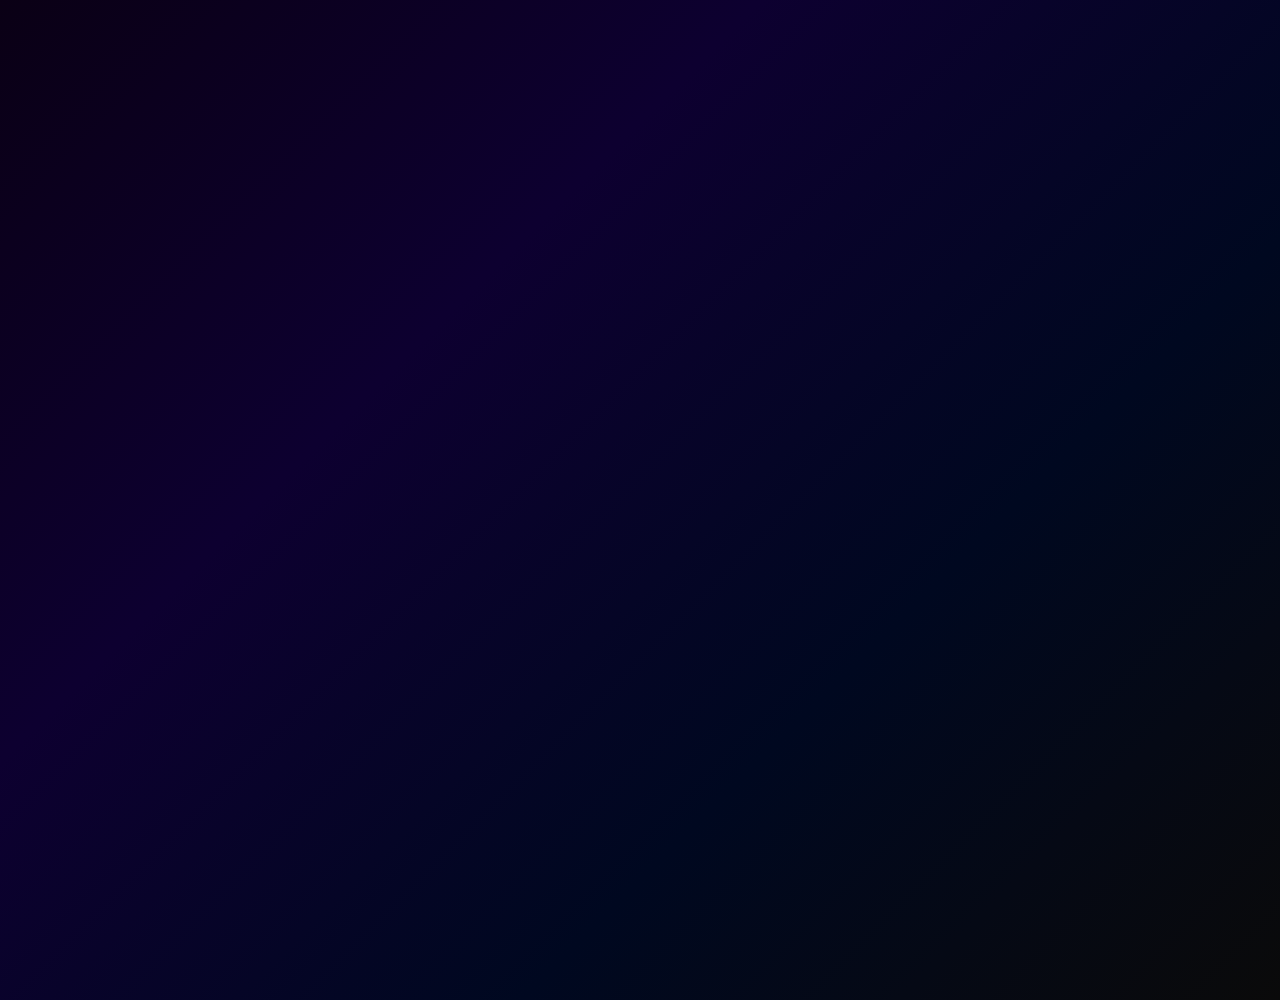
==== index.html @ 3a660ea6 "Update index.html" ====
<!DOCTYPE html>
<html>
  <head>
    <title>Lola's Portfolio</title>
    <style>
      body {
        background: linear-gradient(135deg, #0a0015, #0d0030, #000820, #0a0a0a);
        color: white;
        font-family: Arial, sans-serif;
        text-align: center;
        padding-top: 100px;
        min-height: 100vh;
        margin: 0;
      }

      h1 {
        font-size: 48px;
        color: #e0d0ff;
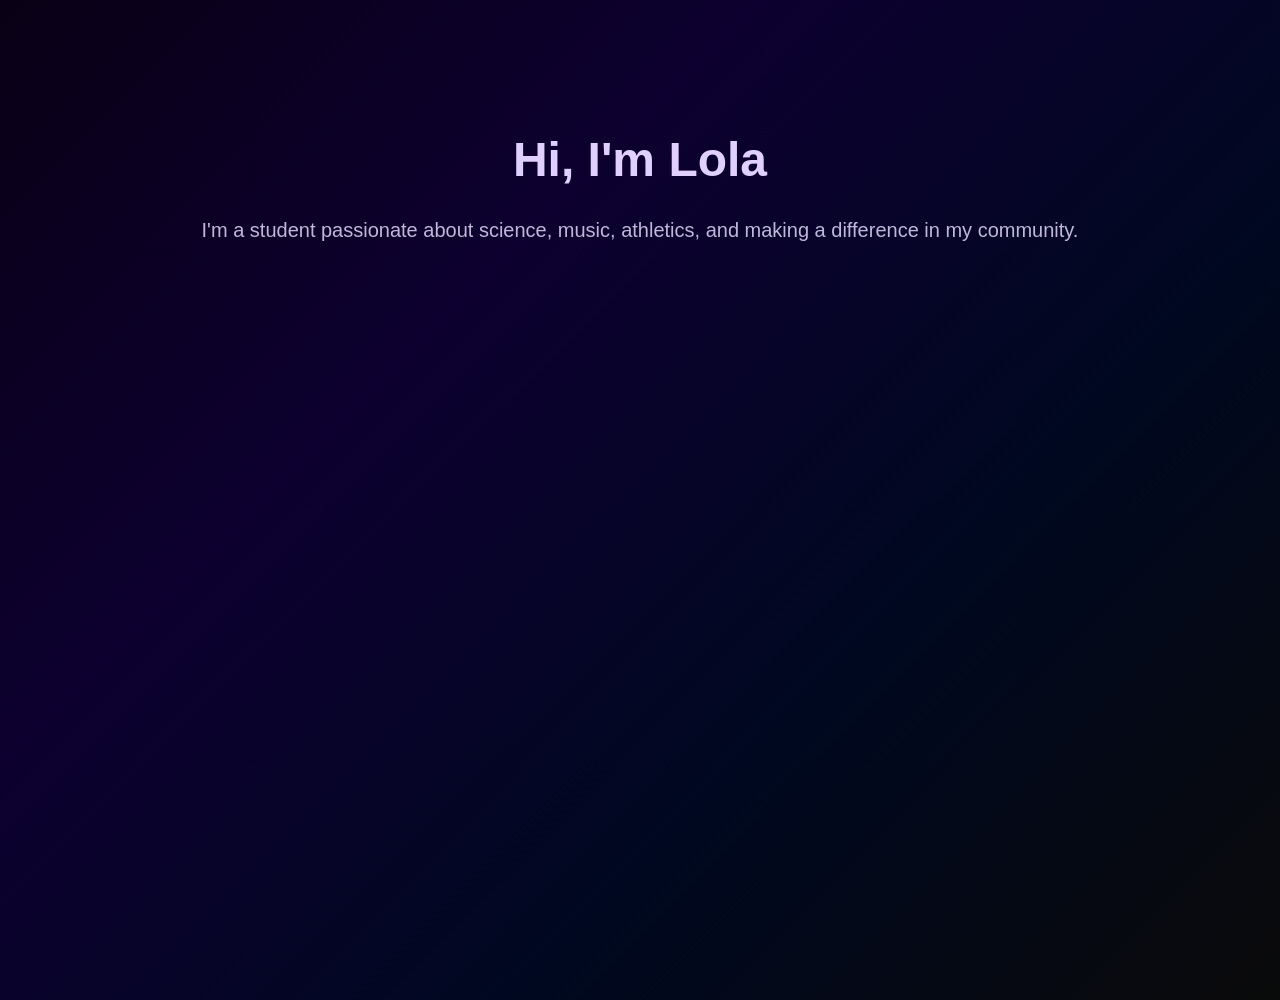
==== commit f85691cc: "Update index.html" ====
--- a/index.html
+++ b/index.html
@@ -16,3 +16,29 @@
       h1 {
         font-size: 48px;
         color: #e0d0ff;
+      }
+
+      p {
+        font-size: 20px;
+        color: #c0b8d8;
+      }
+    </style>
+  </head>
+  <body>
+    <h1 id="title"></h1>
+    <p>I'm a student passionate about science, music, athletics, and making a difference in my community.</p>
+
+    <script>
+      const text = "Hi, I'm Lola";
+      let i = 0;
+      function typeWriter() {
+        if (i < text.length) {
+          document.getElementById("title").innerHTML += text.charAt(i);
+          i++;
+          setTimeout(typeWriter, 100);
+        }
+      }
+      typeWriter();
+    </script>
+  </body>
+</html>
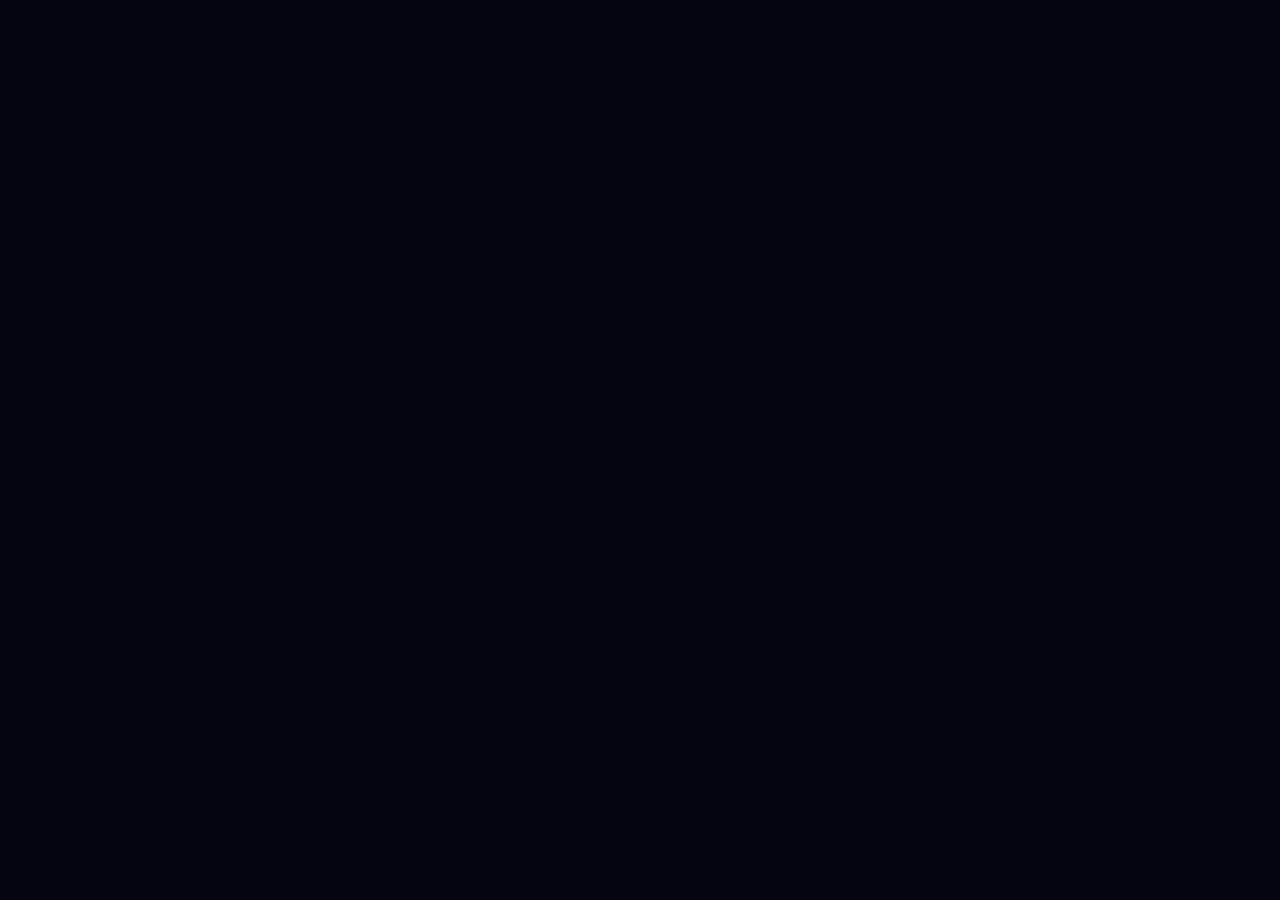
==== commit bbbfd5d8: "Add files via upload" ====
--- a/index.html
+++ b/index.html
@@ -1,44 +1,17 @@
 <!DOCTYPE html>
-<html>
+<html lang="en">
   <head>
-    <title>Lola's Portfolio</title>
-    <style>
-      body {
-        background: linear-gradient(135deg, #0a0015, #0d0030, #000820, #0a0a0a);
-        color: white;
-        font-family: Arial, sans-serif;
-        text-align: center;
-        padding-top: 100px;
-        min-height: 100vh;
-        margin: 0;
-      }
-
-      h1 {
-        font-size: 48px;
-        color: #e0d0ff;
-      }
-
-      p {
-        font-size: 20px;
-        color: #c0b8d8;
-      }
-    </style>
+    <meta charset="UTF-8" />
+    <meta name="viewport" content="width=device-width, initial-scale=1.0, maximum-scale=1" />
+    <title>Portfolio</title>
+    <link rel="icon" type="image/svg+xml" href="/favicon.svg" />
+    <link rel="preconnect" href="https://fonts.googleapis.com">
+    <link rel="preconnect" href="https://fonts.gstatic.com" crossorigin>
+    <link href="https://fonts.googleapis.com/css2?family=Inter:wght@400;500;600;700&display=swap" rel="stylesheet">
+    <script type="module" crossorigin src="/assets/index-UcM-Pgs3.js"></script>
+    <link rel="stylesheet" crossorigin href="/assets/index-wXNPvByT.css">
   </head>
   <body>
-    <h1 id="title"></h1>
-    <p>I'm a student passionate about science, music, athletics, and making a difference in my community.</p>
-
-    <script>
-      const text = "Hi, I'm Lola";
-      let i = 0;
-      function typeWriter() {
-        if (i < text.length) {
-          document.getElementById("title").innerHTML += text.charAt(i);
-          i++;
-          setTimeout(typeWriter, 100);
-        }
-      }
-      typeWriter();
-    </script>
+    <div id="root"></div>
   </body>
 </html>
--- a/assets/index-wXNPvByT.css
+++ b/assets/index-wXNPvByT.css
@@ -0,0 +1 @@
+@import"https://fonts.googleapis.com/css2?family=Outfit:wght@300;400;500;600;700&family=Space+Mono:ital,wght@0,400;0,700;1,400;1,700&display=swap";@layer components;@layer properties{@supports (((-webkit-hyphens:none)) and (not (margin-trim:inline))) or ((-moz-orient:inline) and (not (color:rgb(from red r g b)))){*,:before,:after,::backdrop{--tw-translate-x:0;--tw-translate-y:0;--tw-translate-z:0;--tw-rotate-x:initial;--tw-rotate-y:initial;--tw-rotate-z:initial;--tw-skew-x:initial;--tw-skew-y:initial;--tw-space-y-reverse:0;--tw-space-x-reverse:0;--tw-border-style:solid;--tw-gradient-position:initial;--tw-gradient-from:#0000;--tw-gradient-via:#0000;--tw-gradient-to:#0000;--tw-gradient-stops:initial;--tw-gradient-via-stops:initial;--tw-gradient-from-position:0%;--tw-gradient-via-position:50%;--tw-gradient-to-position:100%;--tw-leading:initial;--tw-font-weight:initial;--tw-tracking:initial;--tw-ordinal:initial;--tw-slashed-zero:initial;--tw-numeric-figure:initial;--tw-numeric-spacing:initial;--tw-numeric-fraction:initial;--tw-shadow:0 0 #0000;--tw-shadow-color:initial;--tw-shadow-alpha:100%;--tw-inset-shadow:0 0 #0000;--tw-inset-shadow-color:initial;--tw-inset-shadow-alpha:100%;--tw-ring-color:initial;--tw-ring-shadow:0 0 #0000;--tw-inset-ring-color:initial;--tw-inset-ring-shadow:0 0 #0000;--tw-ring-inset:initial;--tw-ring-offset-width:0px;--tw-ring-offset-color:#fff;--tw-ring-offset-shadow:0 0 #0000;--tw-outline-style:solid;--tw-backdrop-blur:initial;--tw-backdrop-brightness:initial;--tw-backdrop-contrast:initial;--tw-backdrop-grayscale:initial;--tw-backdrop-hue-rotate:initial;--tw-backdrop-invert:initial;--tw-backdrop-opacity:initial;--tw-backdrop-saturate:initial;--tw-backdrop-sepia:initial;--tw-duration:initial;--tw-ease:initial;--tw-content:"";--tw-animation-delay:0s;--tw-animation-direction:normal;--tw-animation-duration:initial;--tw-animation-fill-mode:none;--tw-animation-iteration-count:1;--tw-enter-blur:0;--tw-enter-opacity:1;--tw-enter-rotate:0;--tw-enter-scale:1;--tw-enter-translate-x:0;--tw-enter-translate-y:0;--tw-exit-blur:0;--tw-exit-opacity:1;--tw-exit-rotate:0;--tw-exit-scale:1;--tw-exit-translate-x:0;--tw-exit-translate-y:0}}}@layer theme{:root,:host{--color-red-50:oklch(97.1% .013 17.38);--color-red-300:oklch(80.8% .114 19.571);--color-red-400:oklch(70.4% .191 22.216);--color-red-500:oklch(63.7% .237 25.331);--color-red-600:oklch(57.7% .245 27.325);--color-orange-100:oklch(95.4% .038 75.164);--color-orange-300:oklch(83.7% .128 66.29);--color-orange-400:oklch(75% .183 55.934);--color-orange-500:oklch(70.5% .213 47.604);--color-orange-900:oklch(40.8% .123 38.172);--color-yellow-100:oklch(97.3% .071 103.193);--color-yellow-200:oklch(94.5% .129 101.54);--color-yellow-300:oklch(90.5% .182 98.111);--color-yellow-400:oklch(85.2% .199 91.936);--color-yellow-500:oklch(79.5% .184 86.047);--color-yellow-900:oklch(42.1% .095 57.708);--color-emerald-100:oklch(95% .052 163.051);--color-emerald-300:oklch(84.5% .143 164.978);--color-emerald-400:oklch(76.5% .177 163.223);--color-emerald-500:oklch(69.6% .17 162.48);--color-cyan-100:oklch(95.6% .045 203.388);--color-cyan-300:oklch(86.5% .127 207.078);--color-cyan-400:oklch(78.9% .154 211.53);--color-cyan-500:oklch(71.5% .143 215.221);--color-cyan-900:oklch(39.8% .07 227.392);--color-blue-100:oklch(93.2% .032 255.585);--color-blue-300:oklch(80.9% .105 251.813);--color-blue-400:oklch(70.7% .165 254.624);--color-blue-500:oklch(62.3% .214 259.815);--color-blue-900:oklch(37.9% .146 265.522);--color-indigo-100:oklch(93% .034 272.788);--color-indigo-200:oklch(87% .065 274.039);--color-indigo-400:oklch(67.3% .182 276.935);--color-indigo-500:oklch(58.5% .233 277.117);--color-purple-100:oklch(94.6% .033 307.174);--color-purple-300:oklch(82.7% .119 306.383);--color-purple-400:oklch(71.4% .203 305.504);--color-purple-500:oklch(62.7% .265 303.9);--color-purple-900:oklch(38.1% .176 304.987);--color-gray-50:oklch(98.5% .002 247.839);--color-gray-600:oklch(44.6% .03 256.802);--color-gray-900:oklch(21% .034 264.665);--color-black:#000;--color-white:#fff;--spacing:.25rem;--container-sm:24rem;--container-md:28rem;--container-lg:32rem;--container-2xl:42rem;--container-4xl:56rem;--container-5xl:64rem;--text-xs:.75rem;--text-xs--line-height:calc(1 / .75);--text-sm:.875rem;--text-sm--line-height:calc(1.25 / .875);--text-base:1rem;--text-base--line-height: 1.5 ;--text-lg:1.125rem;--text-lg--line-height:calc(1.75 / 1.125);--text-xl:1.25rem;--text-xl--line-height:calc(1.75 / 1.25);--text-2xl:1.5rem;--text-2xl--line-height:calc(2 / 1.5);--text-3xl:1.875rem;--text-3xl--line-height: 1.2 ;--text-5xl:3rem;--text-5xl--line-height:1;--text-6xl:3.75rem;--text-6xl--line-height:1;--text-8xl:6rem;--text-8xl--line-height:1;--font-weight-light:300;--font-weight-normal:400;--font-weight-medium:500;--font-weight-semibold:600;--font-weight-bold:700;--tracking-tight:-.025em;--tracking-wider:.05em;--tracking-widest:.1em;--leading-snug:1.375;--leading-normal:1.5;--leading-relaxed:1.625;--radius-2xl:1rem;--radius-3xl:1.5rem;--ease-in-out:cubic-bezier(.4, 0, .2, 1);--animate-spin:spin 1s linear infinite;--animate-pulse:pulse 2s cubic-bezier(.4, 0, .6, 1) infinite;--blur-sm:8px;--blur-md:12px;--aspect-video:16 / 9;--default-transition-duration:.15s;--default-transition-timing-function:cubic-bezier(.4, 0, .2, 1);--default-font-family:var(--app-font-sans);--default-mono-font-family:var(--app-font-mono);--color-border:hsl(var(--border))}}@layer base{*,:after,:before,::backdrop{box-sizing:border-box;border:0 solid;margin:0;padding:0}::file-selector-button{box-sizing:border-box;border:0 solid;margin:0;padding:0}html,:host{-webkit-text-size-adjust:100%;tab-size:4;line-height:1.5;font-family:var(--default-font-family,ui-sans-serif, system-ui, sans-serif, "Apple Color Emoji", "Segoe UI Emoji", "Segoe UI Symbol", "Noto Color Emoji");font-feature-settings:var(--default-font-feature-settings,normal);font-variation-settings:var(--default-font-variation-settings,normal);-webkit-tap-highlight-color:transparent}hr{height:0;color:inherit;border-top-width:1px}abbr:where([title]){-webkit-text-decoration:underline dotted;text-decoration:underline dotted}h1,h2,h3,h4,h5,h6{font-size:inherit;font-weight:inherit}a{color:inherit;-webkit-text-decoration:inherit;text-decoration:inherit}b,strong{font-weight:bolder}code,kbd,samp,pre{font-family:var(--default-mono-font-family,ui-monospace, SFMono-Regular, Menlo, Monaco, Consolas, "Liberation Mono", "Courier New", monospace);font-feature-settings:var(--default-mono-font-feature-settings,normal);font-variation-settings:var(--default-mono-font-variation-settings,normal);font-size:1em}small{font-size:80%}sub,sup{vertical-align:baseline;font-size:75%;line-height:0;position:relative}sub{bottom:-.25em}sup{top:-.5em}table{text-indent:0;border-color:inherit;border-collapse:collapse}:-moz-focusring{outline:auto}progress{vertical-align:baseline}summary{display:list-item}ol,ul,menu{list-style:none}img,svg,video,canvas,audio,iframe,embed,object{vertical-align:middle;display:block}img,video{max-width:100%;height:auto}button,input,select,optgroup,textarea{font:inherit;font-feature-settings:inherit;font-variation-settings:inherit;letter-spacing:inherit;color:inherit;opacity:1;background-color:#0000;border-radius:0}::file-selector-button{font:inherit;font-feature-settings:inherit;font-variation-settings:inherit;letter-spacing:inherit;color:inherit;opacity:1;background-color:#0000;border-radius:0}:where(select:is([multiple],[size])) optgroup{font-weight:bolder}:where(select:is([multiple],[size])) optgroup option{padding-inline-start:20px}::file-selector-button{margin-inline-end:4px}::placeholder{opacity:1}@supports (not ((-webkit-appearance:-apple-pay-button))) or (contain-intrinsic-size:1px){::placeholder{color:currentColor}@supports (color:color-mix(in lab,red,red)){::placeholder{color:color-mix(in oklab,currentcolor 50%,transparent)}}}textarea{resize:vertical}::-webkit-search-decoration{-webkit-appearance:none}::-webkit-date-and-time-value{min-height:1lh;text-align:inherit}::-webkit-datetime-edit{display:inline-flex}::-webkit-datetime-edit-fields-wrapper{padding:0}::-webkit-datetime-edit{padding-block:0}::-webkit-datetime-edit-year-field{padding-block:0}::-webkit-datetime-edit-month-field{padding-block:0}::-webkit-datetime-edit-day-field{padding-block:0}::-webkit-datetime-edit-hour-field{padding-block:0}::-webkit-datetime-edit-minute-field{padding-block:0}::-webkit-datetime-edit-second-field{padding-block:0}::-webkit-datetime-edit-millisecond-field{padding-block:0}::-webkit-datetime-edit-meridiem-field{padding-block:0}::-webkit-calendar-picker-indicator{line-height:1}:-moz-ui-invalid{box-shadow:none}button,input:where([type=button],[type=reset],[type=submit]){appearance:button}::file-selector-button{appearance:button}::-webkit-inner-spin-button{height:auto}::-webkit-outer-spin-button{height:auto}[hidden]:where(:not([hidden=until-found])){display:none!important}*{border-color:hsl(var(--border))}body{background-color:hsl(var(--background));font-family:var(--app-font-sans);color:hsl(var(--foreground));-webkit-font-smoothing:antialiased;-moz-osx-font-smoothing:grayscale}}@layer utilities{.\@container\/field-group{container:field-group/inline-size}.pointer-events-auto{pointer-events:auto}.pointer-events-none{pointer-events:none}.invisible{visibility:hidden}.sr-only{clip-path:inset(50%);white-space:nowrap;border-width:0;width:1px;height:1px;margin:-1px;padding:0;position:absolute;overflow:hidden}.absolute{position:absolute}.fixed{position:fixed}.relative{position:relative}.static{position:static}.inset-0{inset:calc(var(--spacing) * 0)}.inset-x-0{inset-inline:calc(var(--spacing) * 0)}.inset-y-0{inset-block:calc(var(--spacing) * 0)}.start{inset-inline-start:var(--spacing)}.-top-12{top:calc(var(--spacing) * -12)}.top-0{top:calc(var(--spacing) * 0)}.top-1\.5{top:calc(var(--spacing) * 1.5)}.top-1\/2{top:50%}.top-2{top:calc(var(--spacing) * 2)}.top-3\.5{top:calc(var(--spacing) * 3.5)}.top-4{top:calc(var(--spacing) * 4)}.top-\[1px\]{top:1px}.top-\[50\%\]{top:50%}.top-\[60\%\]{top:60%}.top-full{top:100%}.-right-12{right:calc(var(--spacing) * -12)}.right-0{right:calc(var(--spacing) * 0)}.right-1{right:calc(var(--spacing) * 1)}.right-2{right:calc(var(--spacing) * 2)}.right-3{right:calc(var(--spacing) * 3)}.right-4{right:calc(var(--spacing) * 4)}.-bottom-12{bottom:calc(var(--spacing) * -12)}.bottom-0{bottom:calc(var(--spacing) * 0)}.-left-12{left:calc(var(--spacing) * -12)}.left-0{left:calc(var(--spacing) * 0)}.left-1\/2{left:50%}.left-2{left:calc(var(--spacing) * 2)}.left-\[50\%\]{left:50%}.z-10{z-index:10}.z-20{z-index:20}.z-50{z-index:50}.z-\[-1\]{z-index:-1}.z-\[1\]{z-index:1}.z-\[100\]{z-index:100}.order-1{order:1}.order-2{order:2}.order-3{order:3}.order-first{order:-9999}.order-last{order:9999}.\!m-0{margin:calc(var(--spacing) * 0)!important}.-mx-1{margin-inline:calc(var(--spacing) * -1)}.mx-2{margin-inline:calc(var(--spacing) * 2)}.mx-3\.5{margin-inline:calc(var(--spacing) * 3.5)}.mx-4{margin-inline:calc(var(--spacing) * 4)}.mx-auto{margin-inline:auto}.-my-2{margin-block:calc(var(--spacing) * -2)}.my-0{margin-block:calc(var(--spacing) * 0)}.my-0\.5{margin-block:calc(var(--spacing) * .5)}.my-1{margin-block:calc(var(--spacing) * 1)}.-mt-4{margin-top:calc(var(--spacing) * -4)}.mt-1{margin-top:calc(var(--spacing) * 1)}.mt-1\.5{margin-top:calc(var(--spacing) * 1.5)}.mt-2{margin-top:calc(var(--spacing) * 2)}.mt-3{margin-top:calc(var(--spacing) * 3)}.mt-4{margin-top:calc(var(--spacing) * 4)}.mt-6{margin-top:calc(var(--spacing) * 6)}.mt-24{margin-top:calc(var(--spacing) * 24)}.mt-32{margin-top:calc(var(--spacing) * 32)}.mt-auto{margin-top:auto}.mr-2{margin-right:calc(var(--spacing) * 2)}.mb-1{margin-bottom:calc(var(--spacing) * 1)}.mb-2{margin-bottom:calc(var(--spacing) * 2)}.mb-3{margin-bottom:calc(var(--spacing) * 3)}.mb-4{margin-bottom:calc(var(--spacing) * 4)}.mb-6{margin-bottom:calc(var(--spacing) * 6)}.mb-12{margin-bottom:calc(var(--spacing) * 12)}.-ml-4{margin-left:calc(var(--spacing) * -4)}.ml-1{margin-left:calc(var(--spacing) * 1)}.ml-4{margin-left:calc(var(--spacing) * 4)}.ml-auto{margin-left:auto}.line-clamp-2{-webkit-line-clamp:2;-webkit-box-orient:vertical;display:-webkit-box;overflow:hidden}.block{display:block}.flex{display:flex}.grid{display:grid}.hidden{display:none}.inline-flex{display:inline-flex}.table{display:table}.aspect-square{aspect-ratio:1}.aspect-video{aspect-ratio:var(--aspect-video)}.size-4{width:calc(var(--spacing) * 4);height:calc(var(--spacing) * 4)}.size-6{width:calc(var(--spacing) * 6);height:calc(var(--spacing) * 6)}.size-8{width:calc(var(--spacing) * 8);height:calc(var(--spacing) * 8)}.size-10{width:calc(var(--spacing) * 10);height:calc(var(--spacing) * 10)}.size-\[--cell-size\]{width:--cell-size;height:--cell-size}.h-1{height:calc(var(--spacing) * 1)}.h-1\.5{height:calc(var(--spacing) * 1.5)}.h-2{height:calc(var(--spacing) * 2)}.h-2\.5{height:calc(var(--spacing) * 2.5)}.h-3{height:calc(var(--spacing) * 3)}.h-3\.5{height:calc(var(--spacing) * 3.5)}.h-4{height:calc(var(--spacing) * 4)}.h-5{height:calc(var(--spacing) * 5)}.h-6{height:calc(var(--spacing) * 6)}.h-7{height:calc(var(--spacing) * 7)}.h-8{height:calc(var(--spacing) * 8)}.h-9{height:calc(var(--spacing) * 9)}.h-10{height:calc(var(--spacing) * 10)}.h-12{height:calc(var(--spacing) * 12)}.h-24{height:calc(var(--spacing) * 24)}.h-\[--cell-size\]{height:--cell-size}.h-\[1px\]{height:1px}.h-\[var\(--radix-navigation-menu-viewport-height\)\]{height:var(--radix-navigation-menu-viewport-height)}.h-\[var\(--radix-select-trigger-height\)\]{height:var(--radix-select-trigger-height)}.h-auto{height:auto}.h-full{height:100%}.h-px{height:1px}.h-svh{height:100svh}.max-h-\[--radix-context-menu-content-available-height\]{max-height:--radix-context-menu-content-available-height}.max-h-\[--radix-select-content-available-height\]{max-height:--radix-select-content-available-height}.max-h-\[300px\]{max-height:300px}.max-h-\[var\(--radix-dropdown-menu-content-available-height\)\]{max-height:var(--radix-dropdown-menu-content-available-height)}.max-h-screen{max-height:100vh}.min-h-0{min-height:calc(var(--spacing) * 0)}.min-h-8{min-height:calc(var(--spacing) * 8)}.min-h-9{min-height:calc(var(--spacing) * 9)}.min-h-10{min-height:calc(var(--spacing) * 10)}.min-h-\[60px\]{min-height:60px}.min-h-\[70vh\]{min-height:70vh}.min-h-screen{min-height:100vh}.min-h-svh{min-height:100svh}.w-0{width:calc(var(--spacing) * 0)}.w-1{width:calc(var(--spacing) * 1)}.w-1\.5{width:calc(var(--spacing) * 1.5)}.w-2{width:calc(var(--spacing) * 2)}.w-2\.5{width:calc(var(--spacing) * 2.5)}.w-3{width:calc(var(--spacing) * 3)}.w-3\.5{width:calc(var(--spacing) * 3.5)}.w-3\/4{width:75%}.w-4{width:calc(var(--spacing) * 4)}.w-5{width:calc(var(--spacing) * 5)}.w-6{width:calc(var(--spacing) * 6)}.w-7{width:calc(var(--spacing) * 7)}.w-8{width:calc(var(--spacing) * 8)}.w-9{width:calc(var(--spacing) * 9)}.w-10{width:calc(var(--spacing) * 10)}.w-12{width:calc(var(--spacing) * 12)}.w-24{width:calc(var(--spacing) * 24)}.w-64{width:calc(var(--spacing) * 64)}.w-72{width:calc(var(--spacing) * 72)}.w-\[--cell-size\]{width:--cell-size}.w-\[1px\]{width:1px}.w-\[85\%\]{width:85%}.w-\[95\%\]{width:95%}.w-\[100px\]{width:100px}.w-\[var\(--sidebar-width\)\]{width:var(--sidebar-width)}.w-auto{width:auto}.w-fit{width:fit-content}.w-full{width:100%}.w-max{width:max-content}.w-px{width:1px}.max-w-2xl{max-width:var(--container-2xl)}.max-w-4xl{max-width:var(--container-4xl)}.max-w-5xl{max-width:var(--container-5xl)}.max-w-\[var\(--skeleton-width\)\]{max-width:var(--skeleton-width)}.max-w-lg{max-width:var(--container-lg)}.max-w-max{max-width:max-content}.max-w-md{max-width:var(--container-md)}.max-w-sm{max-width:var(--container-sm)}.min-w-0{min-width:calc(var(--spacing) * 0)}.min-w-5{min-width:calc(var(--spacing) * 5)}.min-w-8{min-width:calc(var(--spacing) * 8)}.min-w-9{min-width:calc(var(--spacing) * 9)}.min-w-10{min-width:calc(var(--spacing) * 10)}.min-w-\[--cell-size\]{min-width:--cell-size}.min-w-\[8rem\]{min-width:8rem}.min-w-\[12rem\]{min-width:12rem}.min-w-\[var\(--radix-select-trigger-width\)\]{min-width:var(--radix-select-trigger-width)}.flex-1{flex:1}.shrink-0{flex-shrink:0}.grow{flex-grow:1}.grow-0{flex-grow:0}.basis-full{flex-basis:100%}.caption-bottom{caption-side:bottom}.border-collapse{border-collapse:collapse}.origin-\[--radix-context-menu-content-transform-origin\]{transform-origin:--radix-context-menu-content-transform-origin}.origin-\[--radix-dropdown-menu-content-transform-origin\]{transform-origin:--radix-dropdown-menu-content-transform-origin}.origin-\[--radix-hover-card-content-transform-origin\]{transform-origin:--radix-hover-card-content-transform-origin}.origin-\[--radix-menubar-content-transform-origin\]{transform-origin:--radix-menubar-content-transform-origin}.origin-\[--radix-popover-content-transform-origin\]{transform-origin:--radix-popover-content-transform-origin}.origin-\[--radix-select-content-transform-origin\]{transform-origin:--radix-select-content-transform-origin}.origin-\[--radix-tooltip-content-transform-origin\]{transform-origin:--radix-tooltip-content-transform-origin}.-translate-x-1\/2{--tw-translate-x: -50% ;translate:var(--tw-translate-x) var(--tw-translate-y)}.-translate-x-\[5px\]{--tw-translate-x: -5px ;translate:var(--tw-translate-x) var(--tw-translate-y)}.-translate-x-px{--tw-translate-x:-1px;translate:var(--tw-translate-x) var(--tw-translate-y)}.translate-x-\[-50\%\]{--tw-translate-x:-50%;translate:var(--tw-translate-x) var(--tw-translate-y)}.translate-x-px{--tw-translate-x:1px;translate:var(--tw-translate-x) var(--tw-translate-y)}.-translate-y-1\/2{--tw-translate-y: -50% ;translate:var(--tw-translate-x) var(--tw-translate-y)}.translate-y-\[-50\%\]{--tw-translate-y:-50%;translate:var(--tw-translate-x) var(--tw-translate-y)}.rotate-45{rotate:45deg}.rotate-90{rotate:90deg}.transform{transform:var(--tw-rotate-x,) var(--tw-rotate-y,) var(--tw-rotate-z,) var(--tw-skew-x,) var(--tw-skew-y,)}.animate-caret-blink{animation:1.25s ease-out infinite caret-blink}.animate-in{animation:enter var(--tw-animation-duration,var(--tw-duration,.15s))var(--tw-ease,ease)var(--tw-animation-delay,0s)var(--tw-animation-iteration-count,1)var(--tw-animation-direction,normal)var(--tw-animation-fill-mode,none)}.animate-pulse{animation:var(--animate-pulse)}.animate-spin{animation:var(--animate-spin)}.cursor-default{cursor:default}.cursor-pointer{cursor:pointer}.cursor-text{cursor:text}.touch-none{touch-action:none}.resize{resize:both}.resize-none{resize:none}.list-disc{list-style-type:disc}.list-none{list-style-type:none}.grid-cols-1{grid-template-columns:repeat(1,minmax(0,1fr))}.grid-cols-2{grid-template-columns:repeat(2,minmax(0,1fr))}.flex-col{flex-direction:column}.flex-col-reverse{flex-direction:column-reverse}.flex-row{flex-direction:row}.flex-wrap{flex-wrap:wrap}.place-content-center{place-content:center}.items-center{align-items:center}.items-end{align-items:flex-end}.items-start{align-items:flex-start}.items-stretch{align-items:stretch}.justify-between{justify-content:space-between}.justify-center{justify-content:center}.justify-start{justify-content:flex-start}.gap-1{gap:calc(var(--spacing) * 1)}.gap-1\.5{gap:calc(var(--spacing) * 1.5)}.gap-2{gap:calc(var(--spacing) * 2)}.gap-2\.5{gap:calc(var(--spacing) * 2.5)}.gap-3{gap:calc(var(--spacing) * 3)}.gap-4{gap:calc(var(--spacing) * 4)}.gap-5{gap:calc(var(--spacing) * 5)}.gap-6{gap:calc(var(--spacing) * 6)}.gap-7{gap:calc(var(--spacing) * 7)}.gap-8{gap:calc(var(--spacing) * 8)}:where(.space-y-1>:not(:last-child)){--tw-space-y-reverse:0;margin-block-start:calc(calc(var(--spacing) * 1) * var(--tw-space-y-reverse));margin-block-end:calc(calc(var(--spacing) * 1) * calc(1 - var(--tw-space-y-reverse)))}:where(.space-y-1\.5>:not(:last-child)){--tw-space-y-reverse:0;margin-block-start:calc(calc(var(--spacing) * 1.5) * var(--tw-space-y-reverse));margin-block-end:calc(calc(var(--spacing) * 1.5) * calc(1 - var(--tw-space-y-reverse)))}:where(.space-y-2>:not(:last-child)){--tw-space-y-reverse:0;margin-block-start:calc(calc(var(--spacing) * 2) * var(--tw-space-y-reverse));margin-block-end:calc(calc(var(--spacing) * 2) * calc(1 - var(--tw-space-y-reverse)))}:where(.space-y-3>:not(:last-child)){--tw-space-y-reverse:0;margin-block-start:calc(calc(var(--spacing) * 3) * var(--tw-space-y-reverse));margin-block-end:calc(calc(var(--spacing) * 3) * calc(1 - var(--tw-space-y-reverse)))}:where(.space-y-4>:not(:last-child)){--tw-space-y-reverse:0;margin-block-start:calc(calc(var(--spacing) * 4) * var(--tw-space-y-reverse));margin-block-end:calc(calc(var(--spacing) * 4) * calc(1 - var(--tw-space-y-reverse)))}:where(.space-y-6>:not(:last-child)){--tw-space-y-reverse:0;margin-block-start:calc(calc(var(--spacing) * 6) * var(--tw-space-y-reverse));margin-block-end:calc(calc(var(--spacing) * 6) * calc(1 - var(--tw-space-y-reverse)))}:where(.space-y-8>:not(:last-child)){--tw-space-y-reverse:0;margin-block-start:calc(calc(var(--spacing) * 8) * var(--tw-space-y-reverse));margin-block-end:calc(calc(var(--spacing) * 8) * calc(1 - var(--tw-space-y-reverse)))}:where(.space-y-16>:not(:last-child)){--tw-space-y-reverse:0;margin-block-start:calc(calc(var(--spacing) * 16) * var(--tw-space-y-reverse));margin-block-end:calc(calc(var(--spacing) * 16) * calc(1 - var(--tw-space-y-reverse)))}:where(.space-x-1>:not(:last-child)){--tw-space-x-reverse:0;margin-inline-start:calc(calc(var(--spacing) * 1) * var(--tw-space-x-reverse));margin-inline-end:calc(calc(var(--spacing) * 1) * calc(1 - var(--tw-space-x-reverse)))}:where(.space-x-4>:not(:last-child)){--tw-space-x-reverse:0;margin-inline-start:calc(calc(var(--spacing) * 4) * var(--tw-space-x-reverse));margin-inline-end:calc(calc(var(--spacing) * 4) * calc(1 - var(--tw-space-x-reverse)))}.self-stretch{align-self:stretch}.overflow-auto{overflow:auto}.overflow-hidden{overflow:hidden}.overflow-x-auto{overflow-x:auto}.overflow-x-hidden{overflow-x:hidden}.overflow-y-auto{overflow-y:auto}.rounded{border-radius:.25rem}.rounded-2xl{border-radius:var(--radius-2xl)}.rounded-3xl{border-radius:var(--radius-3xl)}.rounded-\[2px\]{border-radius:2px}.rounded-\[calc\(var\(--radius\)-5px\)\]{border-radius:calc(var(--radius) - 5px)}.rounded-\[inherit\]{border-radius:inherit}.rounded-full{border-radius:3.40282e38px}.rounded-lg{border-radius:var(--radius)}.rounded-md{border-radius:calc(var(--radius) - 2px)}.rounded-none{border-radius:0}.rounded-sm{border-radius:calc(var(--radius) - 4px)}.rounded-xl{border-radius:calc(var(--radius) + 4px)}.rounded-t-\[10px\]{border-top-left-radius:10px;border-top-right-radius:10px}.rounded-l-md{border-top-left-radius:calc(var(--radius) - 2px);border-bottom-left-radius:calc(var(--radius) - 2px)}.rounded-tl-sm{border-top-left-radius:calc(var(--radius) - 4px)}.rounded-r-md{border-top-right-radius:calc(var(--radius) - 2px);border-bottom-right-radius:calc(var(--radius) - 2px)}.border{border-style:var(--tw-border-style);border-width:1px}.border-0{border-style:var(--tw-border-style);border-width:0}.border-2{border-style:var(--tw-border-style);border-width:2px}.border-4{border-style:var(--tw-border-style);border-width:4px}.border-\[1\.5px\]{border-style:var(--tw-border-style);border-width:1.5px}.border-y{border-block-style:var(--tw-border-style);border-block-width:1px}.border-t{border-top-style:var(--tw-border-style);border-top-width:1px}.border-r{border-right-style:var(--tw-border-style);border-right-width:1px}.border-b{border-bottom-style:var(--tw-border-style);border-bottom-width:1px}.border-l{border-left-style:var(--tw-border-style);border-left-width:1px}.border-dashed{--tw-border-style:dashed;border-style:dashed}.\[border-color\:var\(--badge-outline\)\]{border-color:var(--badge-outline)}.\[border-color\:var\(--button-outline\)\]{border-color:var(--button-outline)}.border-\[--color-border\]{border-color:--color-border}.border-black{border-color:var(--color-black)}.border-blue-500\/20{border-color:#3080ff33}@supports (color:color-mix(in lab,red,red)){.border-blue-500\/20{border-color:color-mix(in oklab,var(--color-blue-500) 20%,transparent)}}.border-border,.border-border\/50{border-color:hsl(var(--border))}@supports (color:color-mix(in lab,red,red)){.border-border\/50{border-color:color-mix(in oklab,hsl(var(--border)) 50%,transparent)}}.border-cyan-500\/20{border-color:#00b7d733}@supports (color:color-mix(in lab,red,red)){.border-cyan-500\/20{border-color:color-mix(in oklab,var(--color-cyan-500) 20%,transparent)}}.border-cyan-500\/30{border-color:#00b7d74d}@supports (color:color-mix(in lab,red,red)){.border-cyan-500\/30{border-color:color-mix(in oklab,var(--color-cyan-500) 30%,transparent)}}.border-destructive{border-color:hsl(var(--destructive))}.border-destructive-border{border-color:var(--destructive-border)}.border-destructive\/50{border-color:hsl(var(--destructive))}@supports (color:color-mix(in lab,red,red)){.border-destructive\/50{border-color:color-mix(in oklab,hsl(var(--destructive)) 50%,transparent)}}.border-emerald-500\/20{border-color:#00bb7f33}@supports (color:color-mix(in lab,red,red)){.border-emerald-500\/20{border-color:color-mix(in oklab,var(--color-emerald-500) 20%,transparent)}}.border-input{border-color:hsl(var(--input))}.border-orange-500\/20{border-color:#fe6e0033}@supports (color:color-mix(in lab,red,red)){.border-orange-500\/20{border-color:color-mix(in oklab,var(--color-orange-500) 20%,transparent)}}.border-primary{border-color:hsl(var(--primary))}.border-primary-border{border-color:var(--primary-border)}.border-primary\/50{border-color:hsl(var(--primary))}@supports (color:color-mix(in lab,red,red)){.border-primary\/50{border-color:color-mix(in oklab,hsl(var(--primary)) 50%,transparent)}}.border-purple-500\/20{border-color:#ac4bff33}@supports (color:color-mix(in lab,red,red)){.border-purple-500\/20{border-color:color-mix(in oklab,var(--color-purple-500) 20%,transparent)}}.border-secondary-border{border-color:var(--secondary-border)}.border-sidebar-border{border-color:hsl(var(--sidebar-border))}.border-transparent{border-color:#0000}.border-white\/5{border-color:#ffffff0d}@supports (color:color-mix(in lab,red,red)){.border-white\/5{border-color:color-mix(in oklab,var(--color-white) 5%,transparent)}}.border-white\/10{border-color:#ffffff1a}@supports (color:color-mix(in lab,red,red)){.border-white\/10{border-color:color-mix(in oklab,var(--color-white) 10%,transparent)}}.border-yellow-500\/10{border-color:#edb2001a}@supports (color:color-mix(in lab,red,red)){.border-yellow-500\/10{border-color:color-mix(in oklab,var(--color-yellow-500) 10%,transparent)}}.border-yellow-500\/20{border-color:#edb20033}@supports (color:color-mix(in lab,red,red)){.border-yellow-500\/20{border-color:color-mix(in oklab,var(--color-yellow-500) 20%,transparent)}}.border-t-transparent{border-top-color:#0000}.border-l-transparent{border-left-color:#0000}.bg-\[--color-bg\]{background-color:--color-bg}.bg-accent{background-color:hsl(var(--accent))}.bg-background{background-color:hsl(var(--background))}.bg-black{background-color:var(--color-black)}.bg-black\/30{background-color:#0000004d}@supports (color:color-mix(in lab,red,red)){.bg-black\/30{background-color:color-mix(in oklab,var(--color-black) 30%,transparent)}}.bg-black\/40{background-color:#0006}@supports (color:color-mix(in lab,red,red)){.bg-black\/40{background-color:color-mix(in oklab,var(--color-black) 40%,transparent)}}.bg-black\/50{background-color:#00000080}@supports (color:color-mix(in lab,red,red)){.bg-black\/50{background-color:color-mix(in oklab,var(--color-black) 50%,transparent)}}.bg-black\/80{background-color:#000c}@supports (color:color-mix(in lab,red,red)){.bg-black\/80{background-color:color-mix(in oklab,var(--color-black) 80%,transparent)}}.bg-blue-500\/10{background-color:#3080ff1a}@supports (color:color-mix(in lab,red,red)){.bg-blue-500\/10{background-color:color-mix(in oklab,var(--color-blue-500) 10%,transparent)}}.bg-blue-500\/20{background-color:#3080ff33}@supports (color:color-mix(in lab,red,red)){.bg-blue-500\/20{background-color:color-mix(in oklab,var(--color-blue-500) 20%,transparent)}}.bg-border{background-color:hsl(var(--border))}.bg-card{background-color:hsl(var(--card))}.bg-cyan-500\/10{background-color:#00b7d71a}@supports (color:color-mix(in lab,red,red)){.bg-cyan-500\/10{background-color:color-mix(in oklab,var(--color-cyan-500) 10%,transparent)}}.bg-cyan-500\/20{background-color:#00b7d733}@supports (color:color-mix(in lab,red,red)){.bg-cyan-500\/20{background-color:color-mix(in oklab,var(--color-cyan-500) 20%,transparent)}}.bg-destructive{background-color:hsl(var(--destructive))}.bg-emerald-500{background-color:var(--color-emerald-500)}.bg-emerald-500\/10{background-color:#00bb7f1a}@supports (color:color-mix(in lab,red,red)){.bg-emerald-500\/10{background-color:color-mix(in oklab,var(--color-emerald-500) 10%,transparent)}}.bg-emerald-500\/20{background-color:#00bb7f33}@supports (color:color-mix(in lab,red,red)){.bg-emerald-500\/20{background-color:color-mix(in oklab,var(--color-emerald-500) 20%,transparent)}}.bg-foreground{background-color:hsl(var(--foreground))}.bg-gray-50{background-color:var(--color-gray-50)}.bg-input{background-color:hsl(var(--input))}.bg-muted,.bg-muted\/50{background-color:hsl(var(--muted))}@supports (color:color-mix(in lab,red,red)){.bg-muted\/50{background-color:color-mix(in oklab,hsl(var(--muted)) 50%,transparent)}}.bg-orange-500{background-color:var(--color-orange-500)}.bg-orange-500\/10{background-color:#fe6e001a}@supports (color:color-mix(in lab,red,red)){.bg-orange-500\/10{background-color:color-mix(in oklab,var(--color-orange-500) 10%,transparent)}}.bg-orange-500\/20{background-color:#fe6e0033}@supports (color:color-mix(in lab,red,red)){.bg-orange-500\/20{background-color:color-mix(in oklab,var(--color-orange-500) 20%,transparent)}}.bg-popover{background-color:hsl(var(--popover))}.bg-primary,.bg-primary\/10{background-color:hsl(var(--primary))}@supports (color:color-mix(in lab,red,red)){.bg-primary\/10{background-color:color-mix(in oklab,hsl(var(--primary)) 10%,transparent)}}.bg-primary\/20{background-color:hsl(var(--primary))}@supports (color:color-mix(in lab,red,red)){.bg-primary\/20{background-color:color-mix(in oklab,hsl(var(--primary)) 20%,transparent)}}.bg-purple-500\/10{background-color:#ac4bff1a}@supports (color:color-mix(in lab,red,red)){.bg-purple-500\/10{background-color:color-mix(in oklab,var(--color-purple-500) 10%,transparent)}}.bg-purple-500\/20{background-color:#ac4bff33}@supports (color:color-mix(in lab,red,red)){.bg-purple-500\/20{background-color:color-mix(in oklab,var(--color-purple-500) 20%,transparent)}}.bg-secondary{background-color:hsl(var(--secondary))}.bg-sidebar{background-color:hsl(var(--sidebar))}.bg-sidebar-border{background-color:hsl(var(--sidebar-border))}.bg-transparent{background-color:#0000}.bg-white{background-color:var(--color-white)}.bg-white\/5{background-color:#ffffff0d}@supports (color:color-mix(in lab,red,red)){.bg-white\/5{background-color:color-mix(in oklab,var(--color-white) 5%,transparent)}}.bg-white\/10{background-color:#ffffff1a}@supports (color:color-mix(in lab,red,red)){.bg-white\/10{background-color:color-mix(in oklab,var(--color-white) 10%,transparent)}}.bg-yellow-500\/5{background-color:#edb2000d}@supports (color:color-mix(in lab,red,red)){.bg-yellow-500\/5{background-color:color-mix(in oklab,var(--color-yellow-500) 5%,transparent)}}.bg-yellow-500\/10{background-color:#edb2001a}@supports (color:color-mix(in lab,red,red)){.bg-yellow-500\/10{background-color:color-mix(in oklab,var(--color-yellow-500) 10%,transparent)}}.bg-yellow-500\/20{background-color:#edb20033}@supports (color:color-mix(in lab,red,red)){.bg-yellow-500\/20{background-color:color-mix(in oklab,var(--color-yellow-500) 20%,transparent)}}.bg-gradient-to-b{--tw-gradient-position:to bottom in oklab;background-image:linear-gradient(var(--tw-gradient-stops))}.bg-gradient-to-bl{--tw-gradient-position:to bottom left in oklab;background-image:linear-gradient(var(--tw-gradient-stops))}.bg-gradient-to-br{--tw-gradient-position:to bottom right in oklab;background-image:linear-gradient(var(--tw-gradient-stops))}.bg-gradient-to-r{--tw-gradient-position:to right in oklab;background-image:linear-gradient(var(--tw-gradient-stops))}.from-blue-900\/20{--tw-gradient-from:#1c398e33}@supports (color:color-mix(in lab,red,red)){.from-blue-900\/20{--tw-gradient-from:color-mix(in oklab, var(--color-blue-900) 20%, transparent)}}.from-blue-900\/20{--tw-gradient-stops:var(--tw-gradient-via-stops,var(--tw-gradient-position), var(--tw-gradient-from) var(--tw-gradient-from-position), var(--tw-gradient-to) var(--tw-gradient-to-position))}.from-cyan-900\/30{--tw-gradient-from:#104e644d}@supports (color:color-mix(in lab,red,red)){.from-cyan-900\/30{--tw-gradient-from:color-mix(in oklab, var(--color-cyan-900) 30%, transparent)}}.from-cyan-900\/30{--tw-gradient-stops:var(--tw-gradient-via-stops,var(--tw-gradient-position), var(--tw-gradient-from) var(--tw-gradient-from-position), var(--tw-gradient-to) var(--tw-gradient-to-position))}.from-orange-900\/30{--tw-gradient-from:#7e2a0c4d}@supports (color:color-mix(in lab,red,red)){.from-orange-900\/30{--tw-gradient-from:color-mix(in oklab, var(--color-orange-900) 30%, transparent)}}.from-orange-900\/30{--tw-gradient-stops:var(--tw-gradient-via-stops,var(--tw-gradient-position), var(--tw-gradient-from) var(--tw-gradient-from-position), var(--tw-gradient-to) var(--tw-gradient-to-position))}.from-purple-900\/40{--tw-gradient-from:#59168b66}@supports (color:color-mix(in lab,red,red)){.from-purple-900\/40{--tw-gradient-from:color-mix(in oklab, var(--color-purple-900) 40%, transparent)}}.from-purple-900\/40{--tw-gradient-stops:var(--tw-gradient-via-stops,var(--tw-gradient-position), var(--tw-gradient-from) var(--tw-gradient-from-position), var(--tw-gradient-to) var(--tw-gradient-to-position))}.from-yellow-900\/30{--tw-gradient-from:#733e0a4d}@supports (color:color-mix(in lab,red,red)){.from-yellow-900\/30{--tw-gradient-from:color-mix(in oklab, var(--color-yellow-900) 30%, transparent)}}.from-yellow-900\/30{--tw-gradient-stops:var(--tw-gradient-via-stops,var(--tw-gradient-position), var(--tw-gradient-from) var(--tw-gradient-from-position), var(--tw-gradient-to) var(--tw-gradient-to-position))}.to-black{--tw-gradient-to:var(--color-black);--tw-gradient-stops:var(--tw-gradient-via-stops,var(--tw-gradient-position), var(--tw-gradient-from) var(--tw-gradient-from-position), var(--tw-gradient-to) var(--tw-gradient-to-position))}.to-blue-900\/30{--tw-gradient-to:#1c398e4d}@supports (color:color-mix(in lab,red,red)){.to-blue-900\/30{--tw-gradient-to:color-mix(in oklab, var(--color-blue-900) 30%, transparent)}}.to-blue-900\/30{--tw-gradient-stops:var(--tw-gradient-via-stops,var(--tw-gradient-position), var(--tw-gradient-from) var(--tw-gradient-from-position), var(--tw-gradient-to) var(--tw-gradient-to-position))}.to-transparent{--tw-gradient-to:transparent;--tw-gradient-stops:var(--tw-gradient-via-stops,var(--tw-gradient-position), var(--tw-gradient-from) var(--tw-gradient-from-position), var(--tw-gradient-to) var(--tw-gradient-to-position))}.fill-current{fill:currentColor}.fill-primary{fill:hsl(var(--primary))}.p-0{padding:calc(var(--spacing) * 0)}.p-1{padding:calc(var(--spacing) * 1)}.p-2{padding:calc(var(--spacing) * 2)}.p-3{padding:calc(var(--spacing) * 3)}.p-4{padding:calc(var(--spacing) * 4)}.p-5{padding:calc(var(--spacing) * 5)}.p-6{padding:calc(var(--spacing) * 6)}.p-8{padding:calc(var(--spacing) * 8)}.p-\[1px\]{padding:1px}.px-1{padding-inline:calc(var(--spacing) * 1)}.px-1\.5{padding-inline:calc(var(--spacing) * 1.5)}.px-2{padding-inline:calc(var(--spacing) * 2)}.px-2\.5{padding-inline:calc(var(--spacing) * 2.5)}.px-3{padding-inline:calc(var(--spacing) * 3)}.px-4{padding-inline:calc(var(--spacing) * 4)}.px-6{padding-inline:calc(var(--spacing) * 6)}.px-8{padding-inline:calc(var(--spacing) * 8)}.px-\[--cell-size\]{padding-inline:--cell-size}.py-0\.5{padding-block:calc(var(--spacing) * .5)}.py-1{padding-block:calc(var(--spacing) * 1)}.py-1\.5{padding-block:calc(var(--spacing) * 1.5)}.py-2{padding-block:calc(var(--spacing) * 2)}.py-3{padding-block:calc(var(--spacing) * 3)}.py-4{padding-block:calc(var(--spacing) * 4)}.py-6{padding-block:calc(var(--spacing) * 6)}.pt-0{padding-top:calc(var(--spacing) * 0)}.pt-3{padding-top:calc(var(--spacing) * 3)}.pt-4{padding-top:calc(var(--spacing) * 4)}.pt-6{padding-top:calc(var(--spacing) * 6)}.pt-8{padding-top:calc(var(--spacing) * 8)}.pt-32{padding-top:calc(var(--spacing) * 32)}.pr-0{padding-right:calc(var(--spacing) * 0)}.pr-1{padding-right:calc(var(--spacing) * 1)}.pr-2{padding-right:calc(var(--spacing) * 2)}.pr-2\.5{padding-right:calc(var(--spacing) * 2.5)}.pr-3{padding-right:calc(var(--spacing) * 3)}.pr-8{padding-right:calc(var(--spacing) * 8)}.pb-3{padding-bottom:calc(var(--spacing) * 3)}.pb-4{padding-bottom:calc(var(--spacing) * 4)}.pb-20{padding-bottom:calc(var(--spacing) * 20)}.pl-0{padding-left:calc(var(--spacing) * 0)}.pl-2{padding-left:calc(var(--spacing) * 2)}.pl-2\.5{padding-left:calc(var(--spacing) * 2.5)}.pl-3{padding-left:calc(var(--spacing) * 3)}.pl-4{padding-left:calc(var(--spacing) * 4)}.pl-8{padding-left:calc(var(--spacing) * 8)}.text-center{text-align:center}.text-left{text-align:left}.align-middle{vertical-align:middle}.font-mono{font-family:var(--app-font-mono)}.font-sans{font-family:var(--app-font-sans)}.text-2xl{font-size:var(--text-2xl);line-height:var(--tw-leading,var(--text-2xl--line-height))}.text-3xl{font-size:var(--text-3xl);line-height:var(--tw-leading,var(--text-3xl--line-height))}.text-5xl{font-size:var(--text-5xl);line-height:var(--tw-leading,var(--text-5xl--line-height))}.text-6xl{font-size:var(--text-6xl);line-height:var(--tw-leading,var(--text-6xl--line-height))}.text-base{font-size:var(--text-base);line-height:var(--tw-leading,var(--text-base--line-height))}.text-lg{font-size:var(--text-lg);line-height:var(--tw-leading,var(--text-lg--line-height))}.text-sm{font-size:var(--text-sm);line-height:var(--tw-leading,var(--text-sm--line-height))}.text-sm\/relaxed{font-size:var(--text-sm);line-height:var(--leading-relaxed)}.text-xl{font-size:var(--text-xl);line-height:var(--tw-leading,var(--text-xl--line-height))}.text-xs{font-size:var(--text-xs);line-height:var(--tw-leading,var(--text-xs--line-height))}.text-\[0\.8rem\]{font-size:.8rem}.leading-none{--tw-leading:1;line-height:1}.leading-normal{--tw-leading:var(--leading-normal);line-height:var(--leading-normal)}.leading-relaxed{--tw-leading:var(--leading-relaxed);line-height:var(--leading-relaxed)}.leading-snug{--tw-leading:var(--leading-snug);line-height:var(--leading-snug)}.font-bold{--tw-font-weight:var(--font-weight-bold);font-weight:var(--font-weight-bold)}.font-light{--tw-font-weight:var(--font-weight-light);font-weight:var(--font-weight-light)}.font-medium{--tw-font-weight:var(--font-weight-medium);font-weight:var(--font-weight-medium)}.font-normal{--tw-font-weight:var(--font-weight-normal);font-weight:var(--font-weight-normal)}.font-semibold{--tw-font-weight:var(--font-weight-semibold);font-weight:var(--font-weight-semibold)}.tracking-tight{--tw-tracking:var(--tracking-tight);letter-spacing:var(--tracking-tight)}.tracking-wider{--tw-tracking:var(--tracking-wider);letter-spacing:var(--tracking-wider)}.tracking-widest{--tw-tracking:var(--tracking-widest);letter-spacing:var(--tracking-widest)}.text-balance{text-wrap:balance}.break-words{overflow-wrap:break-word}.whitespace-nowrap{white-space:nowrap}.text-accent-foreground{color:hsl(var(--accent-foreground))}.text-black{color:var(--color-black)}.text-blue-100\/70{color:#dbeafeb3}@supports (color:color-mix(in lab,red,red)){.text-blue-100\/70{color:color-mix(in oklab,var(--color-blue-100) 70%,transparent)}}.text-blue-300{color:var(--color-blue-300)}.text-blue-400{color:var(--color-blue-400)}.text-card-foreground{color:hsl(var(--card-foreground))}.text-current{color:currentColor}.text-cyan-100\/70{color:#cefafeb3}@supports (color:color-mix(in lab,red,red)){.text-cyan-100\/70{color:color-mix(in oklab,var(--color-cyan-100) 70%,transparent)}}.text-cyan-300{color:var(--color-cyan-300)}.text-cyan-400{color:var(--color-cyan-400)}.text-destructive{color:hsl(var(--destructive))}.text-destructive-foreground{color:hsl(var(--destructive-foreground))}.text-emerald-100\/60{color:#d0fae599}@supports (color:color-mix(in lab,red,red)){.text-emerald-100\/60{color:color-mix(in oklab,var(--color-emerald-100) 60%,transparent)}}.text-emerald-100\/70{color:#d0fae5b3}@supports (color:color-mix(in lab,red,red)){.text-emerald-100\/70{color:color-mix(in oklab,var(--color-emerald-100) 70%,transparent)}}.text-emerald-300{color:var(--color-emerald-300)}.text-emerald-400{color:var(--color-emerald-400)}.text-foreground,.text-foreground\/50{color:hsl(var(--foreground))}@supports (color:color-mix(in lab,red,red)){.text-foreground\/50{color:color-mix(in oklab,hsl(var(--foreground)) 50%,transparent)}}.text-gray-600{color:var(--color-gray-600)}.text-gray-900{color:var(--color-gray-900)}.text-indigo-200\/80{color:#c7d2ffcc}@supports (color:color-mix(in lab,red,red)){.text-indigo-200\/80{color:color-mix(in oklab,var(--color-indigo-200) 80%,transparent)}}.text-indigo-400{color:var(--color-indigo-400)}.text-muted-foreground{color:hsl(var(--muted-foreground))}.text-orange-100\/70{color:#ffedd5b3}@supports (color:color-mix(in lab,red,red)){.text-orange-100\/70{color:color-mix(in oklab,var(--color-orange-100) 70%,transparent)}}.text-orange-300{color:var(--color-orange-300)}.text-orange-300\/80{color:#ffb96dcc}@supports (color:color-mix(in lab,red,red)){.text-orange-300\/80{color:color-mix(in oklab,var(--color-orange-300) 80%,transparent)}}.text-orange-400{color:var(--color-orange-400)}.text-orange-400\/80{color:#ff8b1acc}@supports (color:color-mix(in lab,red,red)){.text-orange-400\/80{color:color-mix(in oklab,var(--color-orange-400) 80%,transparent)}}.text-popover-foreground{color:hsl(var(--popover-foreground))}.text-primary{color:hsl(var(--primary))}.text-primary-foreground{color:hsl(var(--primary-foreground))}.text-purple-100\/60{color:#f3e8ff99}@supports (color:color-mix(in lab,red,red)){.text-purple-100\/60{color:color-mix(in oklab,var(--color-purple-100) 60%,transparent)}}.text-purple-100\/70{color:#f3e8ffb3}@supports (color:color-mix(in lab,red,red)){.text-purple-100\/70{color:color-mix(in oklab,var(--color-purple-100) 70%,transparent)}}.text-purple-300{color:var(--color-purple-300)}.text-purple-400{color:var(--color-purple-400)}.text-red-500{color:var(--color-red-500)}.text-secondary-foreground{color:hsl(var(--secondary-foreground))}.text-sidebar-foreground,.text-sidebar-foreground\/70{color:hsl(var(--sidebar-foreground))}@supports (color:color-mix(in lab,red,red)){.text-sidebar-foreground\/70{color:color-mix(in oklab,hsl(var(--sidebar-foreground)) 70%,transparent)}}.text-white{color:var(--color-white)}.text-white\/50{color:#ffffff80}@supports (color:color-mix(in lab,red,red)){.text-white\/50{color:color-mix(in oklab,var(--color-white) 50%,transparent)}}.text-white\/60{color:#fff9}@supports (color:color-mix(in lab,red,red)){.text-white\/60{color:color-mix(in oklab,var(--color-white) 60%,transparent)}}.text-white\/70{color:#ffffffb3}@supports (color:color-mix(in lab,red,red)){.text-white\/70{color:color-mix(in oklab,var(--color-white) 70%,transparent)}}.text-white\/80{color:#fffc}@supports (color:color-mix(in lab,red,red)){.text-white\/80{color:color-mix(in oklab,var(--color-white) 80%,transparent)}}.text-white\/90{color:#ffffffe6}@supports (color:color-mix(in lab,red,red)){.text-white\/90{color:color-mix(in oklab,var(--color-white) 90%,transparent)}}.text-yellow-100\/70{color:#fef9c2b3}@supports (color:color-mix(in lab,red,red)){.text-yellow-100\/70{color:color-mix(in oklab,var(--color-yellow-100) 70%,transparent)}}.text-yellow-300{color:var(--color-yellow-300)}.text-yellow-400{color:var(--color-yellow-400)}.uppercase{text-transform:uppercase}.tabular-nums{--tw-numeric-spacing:tabular-nums;font-variant-numeric:var(--tw-ordinal,) var(--tw-slashed-zero,) var(--tw-numeric-figure,) var(--tw-numeric-spacing,) var(--tw-numeric-fraction,)}.underline-offset-4{text-underline-offset:4px}.opacity-0{opacity:0}.opacity-10{opacity:.1}.opacity-50{opacity:.5}.opacity-60{opacity:.6}.opacity-70{opacity:.7}.opacity-80{opacity:.8}.opacity-90{opacity:.9}.shadow{--tw-shadow:0 1px 3px 0 var(--tw-shadow-color,#0000001a), 0 1px 2px -1px var(--tw-shadow-color,#0000001a);box-shadow:var(--tw-inset-shadow),var(--tw-inset-ring-shadow),var(--tw-ring-offset-shadow),var(--tw-ring-shadow),var(--tw-shadow)}.shadow-2xl{--tw-shadow:0 25px 50px -12px var(--tw-shadow-color,#00000040);box-shadow:var(--tw-inset-shadow),var(--tw-inset-ring-shadow),var(--tw-ring-offset-shadow),var(--tw-ring-shadow),var(--tw-shadow)}.shadow-\[0_0_0_1px_hsl\(var\(--sidebar-border\)\)\]{--tw-shadow:0 0 0 1px var(--tw-shadow-color,hsl(var(--sidebar-border)));box-shadow:var(--tw-inset-shadow),var(--tw-inset-ring-shadow),var(--tw-ring-offset-shadow),var(--tw-ring-shadow),var(--tw-shadow)}.shadow-lg{--tw-shadow:0 10px 15px -3px var(--tw-shadow-color,#0000001a), 0 4px 6px -4px var(--tw-shadow-color,#0000001a);box-shadow:var(--tw-inset-shadow),var(--tw-inset-ring-shadow),var(--tw-ring-offset-shadow),var(--tw-ring-shadow),var(--tw-shadow)}.shadow-md{--tw-shadow:0 4px 6px -1px var(--tw-shadow-color,#0000001a), 0 2px 4px -2px var(--tw-shadow-color,#0000001a);box-shadow:var(--tw-inset-shadow),var(--tw-inset-ring-shadow),var(--tw-ring-offset-shadow),var(--tw-ring-shadow),var(--tw-shadow)}.shadow-none{--tw-shadow:0 0 #0000;box-shadow:var(--tw-inset-shadow),var(--tw-inset-ring-shadow),var(--tw-ring-offset-shadow),var(--tw-ring-shadow),var(--tw-shadow)}.shadow-sm{--tw-shadow:0 1px 3px 0 var(--tw-shadow-color,#0000001a), 0 1px 2px -1px var(--tw-shadow-color,#0000001a);box-shadow:var(--tw-inset-shadow),var(--tw-inset-ring-shadow),var(--tw-ring-offset-shadow),var(--tw-ring-shadow),var(--tw-shadow)}.shadow-xl{--tw-shadow:0 20px 25px -5px var(--tw-shadow-color,#0000001a), 0 8px 10px -6px var(--tw-shadow-color,#0000001a);box-shadow:var(--tw-inset-shadow),var(--tw-inset-ring-shadow),var(--tw-ring-offset-shadow),var(--tw-ring-shadow),var(--tw-shadow)}.shadow-xs{--tw-shadow:0 1px 2px 0 var(--tw-shadow-color,#0000000d);box-shadow:var(--tw-inset-shadow),var(--tw-inset-ring-shadow),var(--tw-ring-offset-shadow),var(--tw-ring-shadow),var(--tw-shadow)}.ring-0{--tw-ring-shadow:var(--tw-ring-inset,) 0 0 0 calc(0px + var(--tw-ring-offset-width)) var(--tw-ring-color,currentcolor);box-shadow:var(--tw-inset-shadow),var(--tw-inset-ring-shadow),var(--tw-ring-offset-shadow),var(--tw-ring-shadow),var(--tw-shadow)}.ring-1{--tw-ring-shadow:var(--tw-ring-inset,) 0 0 0 calc(1px + var(--tw-ring-offset-width)) var(--tw-ring-color,currentcolor);box-shadow:var(--tw-inset-shadow),var(--tw-inset-ring-shadow),var(--tw-ring-offset-shadow),var(--tw-ring-shadow),var(--tw-shadow)}.ring-ring{--tw-ring-color:hsl(var(--ring))}.ring-sidebar-ring{--tw-ring-color:hsl(var(--sidebar-ring))}.ring-offset-background{--tw-ring-offset-color:hsl(var(--background))}.outline-hidden{--tw-outline-style:none;outline-style:none}@media(forced-colors:active){.outline-hidden{outline-offset:2px;outline:2px solid #0000}}.outline{outline-style:var(--tw-outline-style);outline-width:1px}.outline-2{outline-style:var(--tw-outline-style);outline-width:2px}.outline-offset-2{outline-offset:2px}.outline-transparent{outline-color:#0000}.backdrop-blur-md{--tw-backdrop-blur:blur(var(--blur-md));-webkit-backdrop-filter:var(--tw-backdrop-blur,) var(--tw-backdrop-brightness,) var(--tw-backdrop-contrast,) var(--tw-backdrop-grayscale,) var(--tw-backdrop-hue-rotate,) var(--tw-backdrop-invert,) var(--tw-backdrop-opacity,) var(--tw-backdrop-saturate,) var(--tw-backdrop-sepia,);backdrop-filter:var(--tw-backdrop-blur,) var(--tw-backdrop-brightness,) var(--tw-backdrop-contrast,) var(--tw-backdrop-grayscale,) var(--tw-backdrop-hue-rotate,) var(--tw-backdrop-invert,) var(--tw-backdrop-opacity,) var(--tw-backdrop-saturate,) var(--tw-backdrop-sepia,)}.backdrop-blur-sm{--tw-backdrop-blur:blur(var(--blur-sm));-webkit-backdrop-filter:var(--tw-backdrop-blur,) var(--tw-backdrop-brightness,) var(--tw-backdrop-contrast,) var(--tw-backdrop-grayscale,) var(--tw-backdrop-hue-rotate,) var(--tw-backdrop-invert,) var(--tw-backdrop-opacity,) var(--tw-backdrop-saturate,) var(--tw-backdrop-sepia,);backdrop-filter:var(--tw-backdrop-blur,) var(--tw-backdrop-brightness,) var(--tw-backdrop-contrast,) var(--tw-backdrop-grayscale,) var(--tw-backdrop-hue-rotate,) var(--tw-backdrop-invert,) var(--tw-backdrop-opacity,) var(--tw-backdrop-saturate,) var(--tw-backdrop-sepia,)}.transition{transition-property:color,background-color,border-color,outline-color,text-decoration-color,fill,stroke,--tw-gradient-from,--tw-gradient-via,--tw-gradient-to,opacity,box-shadow,transform,translate,scale,rotate,filter,-webkit-backdrop-filter,backdrop-filter,display,content-visibility,overlay,pointer-events;transition-timing-function:var(--tw-ease,var(--default-transition-timing-function));transition-duration:var(--tw-duration,var(--default-transition-duration))}.transition-\[color\,box-shadow\]{transition-property:color,box-shadow;transition-timing-function:var(--tw-ease,var(--default-transition-timing-function));transition-duration:var(--tw-duration,var(--default-transition-duration))}.transition-\[left\,right\,width\]{transition-property:left,right,width;transition-timing-function:var(--tw-ease,var(--default-transition-timing-function));transition-duration:var(--tw-duration,var(--default-transition-duration))}.transition-\[margin\,opacity\]{transition-property:margin,opacity;transition-timing-function:var(--tw-ease,var(--default-transition-timing-function));transition-duration:var(--tw-duration,var(--default-transition-duration))}.transition-\[width\,height\,padding\]{transition-property:width,height,padding;transition-timing-function:var(--tw-ease,var(--default-transition-timing-function));transition-duration:var(--tw-duration,var(--default-transition-duration))}.transition-\[width\]{transition-property:width;transition-timing-function:var(--tw-ease,var(--default-transition-timing-function));transition-duration:var(--tw-duration,var(--default-transition-duration))}.transition-all{transition-property:all;transition-timing-function:var(--tw-ease,var(--default-transition-timing-function));transition-duration:var(--tw-duration,var(--default-transition-duration))}.transition-colors{transition-property:color,background-color,border-color,outline-color,text-decoration-color,fill,stroke,--tw-gradient-from,--tw-gradient-via,--tw-gradient-to;transition-timing-function:var(--tw-ease,var(--default-transition-timing-function));transition-duration:var(--tw-duration,var(--default-transition-duration))}.transition-opacity{transition-property:opacity;transition-timing-function:var(--tw-ease,var(--default-transition-timing-function));transition-duration:var(--tw-duration,var(--default-transition-duration))}.transition-transform{transition-property:transform,translate,scale,rotate;transition-timing-function:var(--tw-ease,var(--default-transition-timing-function));transition-duration:var(--tw-duration,var(--default-transition-duration))}.duration-100{--tw-duration:.1s;transition-duration:.1s}.duration-200{--tw-duration:.2s;transition-duration:.2s}.duration-300{--tw-duration:.3s;transition-duration:.3s}.duration-500{--tw-duration:.5s;transition-duration:.5s}.duration-1000{--tw-duration:1s;transition-duration:1s}.ease-in-out{--tw-ease:var(--ease-in-out);transition-timing-function:var(--ease-in-out)}.ease-linear{--tw-ease:linear;transition-timing-function:linear}.fade-in-0{--tw-enter-opacity:0}.outline-none{--tw-outline-style:none;outline-style:none}.select-none{-webkit-user-select:none;user-select:none}.zoom-in-95{--tw-enter-scale:.95}.\[--cell-size\:2rem\]{--cell-size:2rem}.group-focus-within\/menu-item\:opacity-100:is(:where(.group\/menu-item):focus-within *){opacity:1}@media(hover:hover){.group-hover\:bg-orange-500:is(:where(.group):hover *){background-color:var(--color-orange-500)}.group-hover\:bg-yellow-500\/60:is(:where(.group):hover *){background-color:#edb20099}@supports (color:color-mix(in lab,red,red)){.group-hover\:bg-yellow-500\/60:is(:where(.group):hover *){background-color:color-mix(in oklab,var(--color-yellow-500) 60%,transparent)}}.group-hover\:text-purple-300:is(:where(.group):hover *){color:var(--color-purple-300)}.group-hover\:text-yellow-200:is(:where(.group):hover *){color:var(--color-yellow-200)}.group-hover\:opacity-20:is(:where(.group):hover *){opacity:.2}.group-hover\:opacity-100:is(:where(.group):hover *),.group-hover\/menu-item\:opacity-100:is(:where(.group\/menu-item):hover *){opacity:1}}.group-has-data-\[sidebar\=menu-action\]\/menu-item\:pr-8:is(:where(.group\/menu-item):has([data-sidebar=menu-action]) *){padding-right:calc(var(--spacing) * 8)}.group-has-\[\[data-orientation\=horizontal\]\]\/field\:text-balance:is(:where(.group\/field):has([data-orientation=horizontal]) *){text-wrap:balance}.group-has-\[\[data-slot\=item-description\]\]\/item\:translate-y-0\.5:is(:where(.group\/item):has([data-slot=item-description]) *){--tw-translate-y:calc(var(--spacing) * .5);translate:var(--tw-translate-x) var(--tw-translate-y)}.group-has-\[\[data-slot\=item-description\]\]\/item\:self-start:is(:where(.group\/item):has([data-slot=item-description]) *){align-self:flex-start}.group-has-\[\>input\]\/input-group\:pt-2\.5:is(:where(.group\/input-group):has(>input) *){padding-top:calc(var(--spacing) * 2.5)}.group-has-\[\>input\]\/input-group\:pb-2\.5:is(:where(.group\/input-group):has(>input) *){padding-bottom:calc(var(--spacing) * 2.5)}.group-data-\[collapsible\=icon\]\:-mt-8:is(:where(.group)[data-collapsible=icon] *){margin-top:calc(var(--spacing) * -8)}.group-data-\[collapsible\=icon\]\:hidden:is(:where(.group)[data-collapsible=icon] *){display:none}.group-data-\[collapsible\=icon\]\:h-8\!:is(:where(.group)[data-collapsible=icon] *){height:calc(var(--spacing) * 8)!important}.group-data-\[collapsible\=icon\]\:w-8\!:is(:where(.group)[data-collapsible=icon] *){width:calc(var(--spacing) * 8)!important}.group-data-\[collapsible\=icon\]\:w-\[calc\(var\(--sidebar-width-icon\)\+var\(--spacing-4\)\)\]:is(:where(.group)[data-collapsible=icon] *){width:calc(var(--sidebar-width-icon) + var(--spacing-4))}.group-data-\[collapsible\=icon\]\:w-\[calc\(var\(--sidebar-width-icon\)\+var\(--spacing-4\)\+2px\)\]:is(:where(.group)[data-collapsible=icon] *){width:calc(var(--sidebar-width-icon) + var(--spacing-4) + 2px)}.group-data-\[collapsible\=icon\]\:w-\[var\(--sidebar-width-icon\)\]:is(:where(.group)[data-collapsible=icon] *){width:var(--sidebar-width-icon)}.group-data-\[collapsible\=icon\]\:overflow-hidden:is(:where(.group)[data-collapsible=icon] *){overflow:hidden}.group-data-\[collapsible\=icon\]\:p-0\!:is(:where(.group)[data-collapsible=icon] *){padding:calc(var(--spacing) * 0)!important}.group-data-\[collapsible\=icon\]\:p-2\!:is(:where(.group)[data-collapsible=icon] *){padding:calc(var(--spacing) * 2)!important}.group-data-\[collapsible\=icon\]\:opacity-0:is(:where(.group)[data-collapsible=icon] *){opacity:0}.group-data-\[collapsible\=offcanvas\]\:right-\[calc\(var\(--sidebar-width\)\*-1\)\]:is(:where(.group)[data-collapsible=offcanvas] *){right:calc(var(--sidebar-width) * -1)}.group-data-\[collapsible\=offcanvas\]\:left-\[calc\(var\(--sidebar-width\)\*-1\)\]:is(:where(.group)[data-collapsible=offcanvas] *){left:calc(var(--sidebar-width) * -1)}.group-data-\[collapsible\=offcanvas\]\:w-0:is(:where(.group)[data-collapsible=offcanvas] *){width:calc(var(--spacing) * 0)}.group-data-\[collapsible\=offcanvas\]\:translate-x-0:is(:where(.group)[data-collapsible=offcanvas] *){--tw-translate-x:calc(var(--spacing) * 0);translate:var(--tw-translate-x) var(--tw-translate-y)}.group-data-\[disabled\=true\]\/field\:opacity-50:is(:where(.group\/field)[data-disabled=true] *),.group-data-\[disabled\=true\]\/input-group\:opacity-50:is(:where(.group\/input-group)[data-disabled=true] *){opacity:.5}.group-data-\[focused\=true\]\/day\:relative:is(:where(.group\/day)[data-focused=true] *){position:relative}.group-data-\[focused\=true\]\/day\:z-10:is(:where(.group\/day)[data-focused=true] *){z-index:10}.group-data-\[focused\=true\]\/day\:border-ring:is(:where(.group\/day)[data-focused=true] *){border-color:hsl(var(--ring))}.group-data-\[focused\=true\]\/day\:ring-\[3px\]:is(:where(.group\/day)[data-focused=true] *){--tw-ring-shadow:var(--tw-ring-inset,) 0 0 0 calc(3px + var(--tw-ring-offset-width)) var(--tw-ring-color,currentcolor);box-shadow:var(--tw-inset-shadow),var(--tw-inset-ring-shadow),var(--tw-ring-offset-shadow),var(--tw-ring-shadow),var(--tw-shadow)}.group-data-\[focused\=true\]\/day\:ring-ring\/50:is(:where(.group\/day)[data-focused=true] *){--tw-ring-color:hsl(var(--ring))}@supports (color:color-mix(in lab,red,red)){.group-data-\[focused\=true\]\/day\:ring-ring\/50:is(:where(.group\/day)[data-focused=true] *){--tw-ring-color:color-mix(in oklab, hsl(var(--ring)) 50%, transparent)}}.group-data-\[side\=left\]\:-right-4:is(:where(.group)[data-side=left] *){right:calc(var(--spacing) * -4)}.group-data-\[side\=left\]\:border-r:is(:where(.group)[data-side=left] *){border-right-style:var(--tw-border-style);border-right-width:1px}.group-data-\[side\=right\]\:left-0:is(:where(.group)[data-side=right] *){left:calc(var(--spacing) * 0)}.group-data-\[side\=right\]\:rotate-180:is(:where(.group)[data-side=right] *){rotate:180deg}.group-data-\[side\=right\]\:border-l:is(:where(.group)[data-side=right] *){border-left-style:var(--tw-border-style);border-left-width:1px}.group-data-\[state\=open\]\:rotate-180:is(:where(.group)[data-state=open] *){rotate:180deg}.group-data-\[variant\=floating\]\:rounded-lg:is(:where(.group)[data-variant=floating] *){border-radius:var(--radius)}.group-data-\[variant\=floating\]\:border:is(:where(.group)[data-variant=floating] *){border-style:var(--tw-border-style);border-width:1px}.group-data-\[variant\=floating\]\:border-sidebar-border:is(:where(.group)[data-variant=floating] *){border-color:hsl(var(--sidebar-border))}.group-data-\[variant\=floating\]\:shadow-sm:is(:where(.group)[data-variant=floating] *){--tw-shadow:0 1px 3px 0 var(--tw-shadow-color,#0000001a), 0 1px 2px -1px var(--tw-shadow-color,#0000001a);box-shadow:var(--tw-inset-shadow),var(--tw-inset-ring-shadow),var(--tw-ring-offset-shadow),var(--tw-ring-shadow),var(--tw-shadow)}.group-data-\[variant\=outline\]\/field-group\:-mb-2:is(:where(.group\/field-group)[data-variant=outline] *){margin-bottom:calc(var(--spacing) * -2)}.group-\[\.destructive\]\:border-muted\/40:is(:where(.group).destructive *){border-color:hsl(var(--muted))}@supports (color:color-mix(in lab,red,red)){.group-\[\.destructive\]\:border-muted\/40:is(:where(.group).destructive *){border-color:color-mix(in oklab,hsl(var(--muted)) 40%,transparent)}}.group-\[\.destructive\]\:text-red-300:is(:where(.group).destructive *){color:var(--color-red-300)}.group-\[\.toast\]\:bg-muted:is(:where(.group).toast *){background-color:hsl(var(--muted))}.group-\[\.toast\]\:bg-primary:is(:where(.group).toast *){background-color:hsl(var(--primary))}.group-\[\.toast\]\:text-muted-foreground:is(:where(.group).toast *){color:hsl(var(--muted-foreground))}.group-\[\.toast\]\:text-primary-foreground:is(:where(.group).toast *){color:hsl(var(--primary-foreground))}.group-\[\.toaster\]\:border-border:is(:where(.group).toaster *){border-color:hsl(var(--border))}.group-\[\.toaster\]\:bg-background:is(:where(.group).toaster *){background-color:hsl(var(--background))}.group-\[\.toaster\]\:text-foreground:is(:where(.group).toaster *){color:hsl(var(--foreground))}.group-\[\.toaster\]\:shadow-lg:is(:where(.group).toaster *){--tw-shadow:0 10px 15px -3px var(--tw-shadow-color,#0000001a), 0 4px 6px -4px var(--tw-shadow-color,#0000001a);box-shadow:var(--tw-inset-shadow),var(--tw-inset-ring-shadow),var(--tw-ring-offset-shadow),var(--tw-ring-shadow),var(--tw-shadow)}@media(hover:hover){.peer-hover\/menu-button\:text-sidebar-accent-foreground:is(:where(.peer\/menu-button):hover~*){color:hsl(var(--sidebar-accent-foreground))}}.peer-disabled\:cursor-not-allowed:is(:where(.peer):disabled~*){cursor:not-allowed}.peer-disabled\:opacity-70:is(:where(.peer):disabled~*){opacity:.7}.peer-data-\[active\=true\]\/menu-button\:text-sidebar-accent-foreground:is(:where(.peer\/menu-button)[data-active=true]~*){color:hsl(var(--sidebar-accent-foreground))}.peer-data-\[size\=default\]\/menu-button\:top-1\.5:is(:where(.peer\/menu-button)[data-size=default]~*){top:calc(var(--spacing) * 1.5)}.peer-data-\[size\=lg\]\/menu-button\:top-2\.5:is(:where(.peer\/menu-button)[data-size=lg]~*){top:calc(var(--spacing) * 2.5)}.peer-data-\[size\=sm\]\/menu-button\:top-1:is(:where(.peer\/menu-button)[data-size=sm]~*){top:calc(var(--spacing) * 1)}.selection\:bg-indigo-500\/30 ::selection{background-color:#625fff4d}@supports (color:color-mix(in lab,red,red)){.selection\:bg-indigo-500\/30 ::selection{background-color:color-mix(in oklab,var(--color-indigo-500) 30%,transparent)}}.selection\:bg-indigo-500\/30::selection{background-color:#625fff4d}@supports (color:color-mix(in lab,red,red)){.selection\:bg-indigo-500\/30::selection{background-color:color-mix(in oklab,var(--color-indigo-500) 30%,transparent)}}.file\:border-0::file-selector-button{border-style:var(--tw-border-style);border-width:0}.file\:bg-transparent::file-selector-button{background-color:#0000}.file\:text-sm::file-selector-button{font-size:var(--text-sm);line-height:var(--tw-leading,var(--text-sm--line-height))}.file\:font-medium::file-selector-button{--tw-font-weight:var(--font-weight-medium);font-weight:var(--font-weight-medium)}.file\:text-foreground::file-selector-button{color:hsl(var(--foreground))}.placeholder\:text-muted-foreground::placeholder{color:hsl(var(--muted-foreground))}.after\:absolute:after{content:var(--tw-content);position:absolute}.after\:-inset-2:after{content:var(--tw-content);inset:calc(var(--spacing) * -2)}.after\:inset-y-0:after{content:var(--tw-content);inset-block:calc(var(--spacing) * 0)}.after\:left-1\/2:after{content:var(--tw-content);left:50%}.after\:w-1:after{content:var(--tw-content);width:calc(var(--spacing) * 1)}.after\:w-\[2px\]:after{content:var(--tw-content);width:2px}.after\:-translate-x-1\/2:after{content:var(--tw-content);--tw-translate-x: -50% ;translate:var(--tw-translate-x) var(--tw-translate-y)}.group-data-\[collapsible\=offcanvas\]\:after\:left-full:is(:where(.group)[data-collapsible=offcanvas] *):after{content:var(--tw-content);left:100%}.first\:rounded-l-md:first-child{border-top-left-radius:calc(var(--radius) - 2px);border-bottom-left-radius:calc(var(--radius) - 2px)}.first\:border-l:first-child{border-left-style:var(--tw-border-style);border-left-width:1px}.last\:mt-0:last-child{margin-top:calc(var(--spacing) * 0)}.last\:rounded-r-md:last-child{border-top-right-radius:calc(var(--radius) - 2px);border-bottom-right-radius:calc(var(--radius) - 2px)}@media(hover:hover){.hover\:border-blue-500\/40:hover{border-color:#3080ff66}@supports (color:color-mix(in lab,red,red)){.hover\:border-blue-500\/40:hover{border-color:color-mix(in oklab,var(--color-blue-500) 40%,transparent)}}.hover\:border-purple-500\/30:hover{border-color:#ac4bff4d}@supports (color:color-mix(in lab,red,red)){.hover\:border-purple-500\/30:hover{border-color:color-mix(in oklab,var(--color-purple-500) 30%,transparent)}}.hover\:border-yellow-500\/30:hover{border-color:#edb2004d}@supports (color:color-mix(in lab,red,red)){.hover\:border-yellow-500\/30:hover{border-color:color-mix(in oklab,var(--color-yellow-500) 30%,transparent)}}.hover\:bg-accent:hover{background-color:hsl(var(--accent))}.hover\:bg-indigo-100:hover{background-color:var(--color-indigo-100)}.hover\:bg-muted:hover,.hover\:bg-muted\/50:hover{background-color:hsl(var(--muted))}@supports (color:color-mix(in lab,red,red)){.hover\:bg-muted\/50:hover{background-color:color-mix(in oklab,hsl(var(--muted)) 50%,transparent)}}.hover\:bg-secondary:hover{background-color:hsl(var(--secondary))}.hover\:bg-sidebar-accent:hover{background-color:hsl(var(--sidebar-accent))}.hover\:bg-white\/5:hover{background-color:#ffffff0d}@supports (color:color-mix(in lab,red,red)){.hover\:bg-white\/5:hover{background-color:color-mix(in oklab,var(--color-white) 5%,transparent)}}.hover\:bg-white\/10:hover{background-color:#ffffff1a}@supports (color:color-mix(in lab,red,red)){.hover\:bg-white\/10:hover{background-color:color-mix(in oklab,var(--color-white) 10%,transparent)}}.hover\:text-accent-foreground:hover{color:hsl(var(--accent-foreground))}.hover\:text-blue-400:hover{color:var(--color-blue-400)}.hover\:text-cyan-400:hover{color:var(--color-cyan-400)}.hover\:text-emerald-400:hover{color:var(--color-emerald-400)}.hover\:text-foreground:hover{color:hsl(var(--foreground))}.hover\:text-muted-foreground:hover{color:hsl(var(--muted-foreground))}.hover\:text-orange-400:hover{color:var(--color-orange-400)}.hover\:text-purple-400:hover{color:var(--color-purple-400)}.hover\:text-sidebar-accent-foreground:hover{color:hsl(var(--sidebar-accent-foreground))}.hover\:text-white:hover{color:var(--color-white)}.hover\:text-yellow-400:hover{color:var(--color-yellow-400)}.hover\:underline:hover{text-decoration-line:underline}.hover\:opacity-100:hover{opacity:1}.hover\:shadow-\[0_0_0_1px_hsl\(var\(--sidebar-accent\)\)\]:hover{--tw-shadow:0 0 0 1px var(--tw-shadow-color,hsl(var(--sidebar-accent)));box-shadow:var(--tw-inset-shadow),var(--tw-inset-ring-shadow),var(--tw-ring-offset-shadow),var(--tw-ring-shadow),var(--tw-shadow)}.hover\:group-data-\[collapsible\=offcanvas\]\:bg-sidebar:hover:is(:where(.group)[data-collapsible=offcanvas] *){background-color:hsl(var(--sidebar))}.group-\[\.destructive\]\:hover\:border-destructive\/30:is(:where(.group).destructive *):hover{border-color:hsl(var(--destructive))}@supports (color:color-mix(in lab,red,red)){.group-\[\.destructive\]\:hover\:border-destructive\/30:is(:where(.group).destructive *):hover{border-color:color-mix(in oklab,hsl(var(--destructive)) 30%,transparent)}}.group-\[\.destructive\]\:hover\:bg-destructive:is(:where(.group).destructive *):hover{background-color:hsl(var(--destructive))}.group-\[\.destructive\]\:hover\:text-destructive-foreground:is(:where(.group).destructive *):hover{color:hsl(var(--destructive-foreground))}.group-\[\.destructive\]\:hover\:text-red-50:is(:where(.group).destructive *):hover{color:var(--color-red-50)}.hover\:after\:bg-sidebar-border:hover:after{content:var(--tw-content);background-color:hsl(var(--sidebar-border))}}.focus\:bg-accent:focus{background-color:hsl(var(--accent))}.focus\:text-accent-foreground:focus{color:hsl(var(--accent-foreground))}.focus\:opacity-100:focus{opacity:1}.focus\:ring-1:focus{--tw-ring-shadow:var(--tw-ring-inset,) 0 0 0 calc(1px + var(--tw-ring-offset-width)) var(--tw-ring-color,currentcolor);box-shadow:var(--tw-inset-shadow),var(--tw-inset-ring-shadow),var(--tw-ring-offset-shadow),var(--tw-ring-shadow),var(--tw-shadow)}.focus\:ring-2:focus{--tw-ring-shadow:var(--tw-ring-inset,) 0 0 0 calc(2px + var(--tw-ring-offset-width)) var(--tw-ring-color,currentcolor);box-shadow:var(--tw-inset-shadow),var(--tw-inset-ring-shadow),var(--tw-ring-offset-shadow),var(--tw-ring-shadow),var(--tw-shadow)}.focus\:ring-ring:focus{--tw-ring-color:hsl(var(--ring))}.focus\:ring-offset-2:focus{--tw-ring-offset-width:2px;--tw-ring-offset-shadow:var(--tw-ring-inset,) 0 0 0 var(--tw-ring-offset-width) var(--tw-ring-offset-color)}.focus\:outline-none:focus{--tw-outline-style:none;outline-style:none}.group-\[\.destructive\]\:focus\:ring-destructive:is(:where(.group).destructive *):focus{--tw-ring-color:hsl(var(--destructive))}.group-\[\.destructive\]\:focus\:ring-red-400:is(:where(.group).destructive *):focus{--tw-ring-color:var(--color-red-400)}.group-\[\.destructive\]\:focus\:ring-offset-red-600:is(:where(.group).destructive *):focus{--tw-ring-offset-color:var(--color-red-600)}.focus-visible\:border-ring:focus-visible{border-color:hsl(var(--ring))}.focus-visible\:ring-0:focus-visible{--tw-ring-shadow:var(--tw-ring-inset,) 0 0 0 calc(0px + var(--tw-ring-offset-width)) var(--tw-ring-color,currentcolor);box-shadow:var(--tw-inset-shadow),var(--tw-inset-ring-shadow),var(--tw-ring-offset-shadow),var(--tw-ring-shadow),var(--tw-shadow)}.focus-visible\:ring-1:focus-visible{--tw-ring-shadow:var(--tw-ring-inset,) 0 0 0 calc(1px + var(--tw-ring-offset-width)) var(--tw-ring-color,currentcolor);box-shadow:var(--tw-inset-shadow),var(--tw-inset-ring-shadow),var(--tw-ring-offset-shadow),var(--tw-ring-shadow),var(--tw-shadow)}.focus-visible\:ring-2:focus-visible{--tw-ring-shadow:var(--tw-ring-inset,) 0 0 0 calc(2px + var(--tw-ring-offset-width)) var(--tw-ring-color,currentcolor);box-shadow:var(--tw-inset-shadow),var(--tw-inset-ring-shadow),var(--tw-ring-offset-shadow),var(--tw-ring-shadow),var(--tw-shadow)}.focus-visible\:ring-\[3px\]:focus-visible{--tw-ring-shadow:var(--tw-ring-inset,) 0 0 0 calc(3px + var(--tw-ring-offset-width)) var(--tw-ring-color,currentcolor);box-shadow:var(--tw-inset-shadow),var(--tw-inset-ring-shadow),var(--tw-ring-offset-shadow),var(--tw-ring-shadow),var(--tw-shadow)}.focus-visible\:ring-ring:focus-visible,.focus-visible\:ring-ring\/50:focus-visible{--tw-ring-color:hsl(var(--ring))}@supports (color:color-mix(in lab,red,red)){.focus-visible\:ring-ring\/50:focus-visible{--tw-ring-color:color-mix(in oklab, hsl(var(--ring)) 50%, transparent)}}.focus-visible\:ring-offset-1:focus-visible{--tw-ring-offset-width:1px;--tw-ring-offset-shadow:var(--tw-ring-inset,) 0 0 0 var(--tw-ring-offset-width) var(--tw-ring-offset-color)}.focus-visible\:ring-offset-2:focus-visible{--tw-ring-offset-width:2px;--tw-ring-offset-shadow:var(--tw-ring-inset,) 0 0 0 var(--tw-ring-offset-width) var(--tw-ring-offset-color)}.focus-visible\:ring-offset-background:focus-visible{--tw-ring-offset-color:hsl(var(--background))}.focus-visible\:outline-none:focus-visible{--tw-outline-style:none;outline-style:none}.active\:bg-sidebar-accent:active{background-color:hsl(var(--sidebar-accent))}.active\:text-sidebar-accent-foreground:active{color:hsl(var(--sidebar-accent-foreground))}.active\:shadow-none:active{--tw-shadow:0 0 #0000;box-shadow:var(--tw-inset-shadow),var(--tw-inset-ring-shadow),var(--tw-ring-offset-shadow),var(--tw-ring-shadow),var(--tw-shadow)}.disabled\:pointer-events-none:disabled{pointer-events:none}.disabled\:cursor-not-allowed:disabled{cursor:not-allowed}.disabled\:opacity-50:disabled{opacity:.5}:where([data-side=left]) .in-data-\[side\=left\]\:cursor-w-resize{cursor:w-resize}:where([data-side=right]) .in-data-\[side\=right\]\:cursor-e-resize{cursor:e-resize}.has-focus\:border-ring:has(:focus){border-color:hsl(var(--ring))}.has-focus\:ring-\[3px\]:has(:focus){--tw-ring-shadow:var(--tw-ring-inset,) 0 0 0 calc(3px + var(--tw-ring-offset-width)) var(--tw-ring-color,currentcolor);box-shadow:var(--tw-inset-shadow),var(--tw-inset-ring-shadow),var(--tw-ring-offset-shadow),var(--tw-ring-shadow),var(--tw-shadow)}.has-focus\:ring-ring\/50:has(:focus){--tw-ring-color:hsl(var(--ring))}@supports (color:color-mix(in lab,red,red)){.has-focus\:ring-ring\/50:has(:focus){--tw-ring-color:color-mix(in oklab, hsl(var(--ring)) 50%, transparent)}}.has-data-\[state\=checked\]\:border-primary:has([data-state=checked]){border-color:hsl(var(--primary))}.has-data-\[state\=checked\]\:bg-primary\/5:has([data-state=checked]){background-color:hsl(var(--primary))}@supports (color:color-mix(in lab,red,red)){.has-data-\[state\=checked\]\:bg-primary\/5:has([data-state=checked]){background-color:color-mix(in oklab,hsl(var(--primary)) 5%,transparent)}}.has-data-\[variant\=inset\]\:bg-sidebar:has([data-variant=inset]){background-color:hsl(var(--sidebar))}.has-\[\:disabled\]\:opacity-50:has(:disabled){opacity:.5}.has-\[\[data-slot\=input-group-control\]\:focus-visible\]\:ring-1:has([data-slot=input-group-control]:focus-visible){--tw-ring-shadow:var(--tw-ring-inset,) 0 0 0 calc(1px + var(--tw-ring-offset-width)) var(--tw-ring-color,currentcolor);box-shadow:var(--tw-inset-shadow),var(--tw-inset-ring-shadow),var(--tw-ring-offset-shadow),var(--tw-ring-shadow),var(--tw-shadow)}.has-\[\[data-slot\=input-group-control\]\:focus-visible\]\:ring-ring:has([data-slot=input-group-control]:focus-visible){--tw-ring-color:hsl(var(--ring))}.has-\[\[data-slot\]\[aria-invalid\=true\]\]\:border-destructive:has([data-slot][aria-invalid=true]){border-color:hsl(var(--destructive))}.has-\[\[data-slot\]\[aria-invalid\=true\]\]\:ring-destructive\/20:has([data-slot][aria-invalid=true]){--tw-ring-color:hsl(var(--destructive))}@supports (color:color-mix(in lab,red,red)){.has-\[\[data-slot\]\[aria-invalid\=true\]\]\:ring-destructive\/20:has([data-slot][aria-invalid=true]){--tw-ring-color:color-mix(in oklab, hsl(var(--destructive)) 20%, transparent)}}.has-\[\>\[data-align\=block-end\]\]\:h-auto:has(>[data-align=block-end]){height:auto}.has-\[\>\[data-align\=block-end\]\]\:flex-col:has(>[data-align=block-end]){flex-direction:column}.has-\[\>\[data-align\=block-start\]\]\:h-auto:has(>[data-align=block-start]){height:auto}.has-\[\>\[data-align\=block-start\]\]\:flex-col:has(>[data-align=block-start]){flex-direction:column}.has-\[\>\[data-slot\=button-group\]\]\:gap-2:has(>[data-slot=button-group]){gap:calc(var(--spacing) * 2)}.has-\[\>\[data-slot\=checkbox-group\]\]\:gap-3:has(>[data-slot=checkbox-group]){gap:calc(var(--spacing) * 3)}.has-\[\>\[data-slot\=field-content\]\]\:items-start:has(>[data-slot=field-content]){align-items:flex-start}.has-\[\>\[data-slot\=field\]\]\:w-full:has(>[data-slot=field]){width:100%}.has-\[\>\[data-slot\=field\]\]\:flex-col:has(>[data-slot=field]){flex-direction:column}.has-\[\>\[data-slot\=field\]\]\:rounded-md:has(>[data-slot=field]){border-radius:calc(var(--radius) - 2px)}.has-\[\>\[data-slot\=field\]\]\:border:has(>[data-slot=field]){border-style:var(--tw-border-style);border-width:1px}.has-\[\>\[data-slot\=radio-group\]\]\:gap-3:has(>[data-slot=radio-group]){gap:calc(var(--spacing) * 3)}.has-\[\>button\]\:mr-\[-0\.4rem\]:has(>button){margin-right:-.4rem}.has-\[\>button\]\:ml-\[-0\.45rem\]:has(>button){margin-left:-.45rem}.has-\[\>kbd\]\:mr-\[-0\.35rem\]:has(>kbd){margin-right:-.35rem}.has-\[\>kbd\]\:ml-\[-0\.35rem\]:has(>kbd){margin-left:-.35rem}.has-\[\>svg\]\:p-0:has(>svg){padding:calc(var(--spacing) * 0)}.has-\[\>svg\]\:px-2:has(>svg){padding-inline:calc(var(--spacing) * 2)}.has-\[\>svg\]\:px-2\.5:has(>svg){padding-inline:calc(var(--spacing) * 2.5)}.has-\[\>textarea\]\:h-auto:has(>textarea){height:auto}.aria-disabled\:pointer-events-none[aria-disabled=true]{pointer-events:none}.aria-disabled\:opacity-50[aria-disabled=true]{opacity:.5}.aria-selected\:text-muted-foreground[aria-selected=true]{color:hsl(var(--muted-foreground))}.data-\[active\=true\]\:bg-sidebar-accent[data-active=true]{background-color:hsl(var(--sidebar-accent))}.data-\[active\=true\]\:font-medium[data-active=true]{--tw-font-weight:var(--font-weight-medium);font-weight:var(--font-weight-medium)}.data-\[active\=true\]\:text-sidebar-accent-foreground[data-active=true]{color:hsl(var(--sidebar-accent-foreground))}.data-\[disabled\]\:pointer-events-none[data-disabled]{pointer-events:none}.data-\[disabled\]\:opacity-50[data-disabled]{opacity:.5}.data-\[disabled\=true\]\:pointer-events-none[data-disabled=true]{pointer-events:none}.data-\[disabled\=true\]\:opacity-50[data-disabled=true]{opacity:.5}.data-\[invalid\=true\]\:text-destructive[data-invalid=true]{color:hsl(var(--destructive))}.data-\[motion\=from-end\]\:slide-in-from-right-52[data-motion=from-end]{--tw-enter-translate-x:calc(52*var(--spacing))}.data-\[motion\=from-start\]\:slide-in-from-left-52[data-motion=from-start]{--tw-enter-translate-x:calc(52*var(--spacing)*-1)}.data-\[motion\=to-end\]\:slide-out-to-right-52[data-motion=to-end]{--tw-exit-translate-x:calc(52*var(--spacing))}.data-\[motion\=to-start\]\:slide-out-to-left-52[data-motion=to-start]{--tw-exit-translate-x:calc(52*var(--spacing)*-1)}.data-\[motion\^\=from-\]\:animate-in[data-motion^=from-]{animation:enter var(--tw-animation-duration,var(--tw-duration,.15s))var(--tw-ease,ease)var(--tw-animation-delay,0s)var(--tw-animation-iteration-count,1)var(--tw-animation-direction,normal)var(--tw-animation-fill-mode,none)}.data-\[motion\^\=from-\]\:fade-in[data-motion^=from-]{--tw-enter-opacity:0}.data-\[motion\^\=to-\]\:animate-out[data-motion^=to-]{animation:exit var(--tw-animation-duration,var(--tw-duration,.15s))var(--tw-ease,ease)var(--tw-animation-delay,0s)var(--tw-animation-iteration-count,1)var(--tw-animation-direction,normal)var(--tw-animation-fill-mode,none)}.data-\[motion\^\=to-\]\:fade-out[data-motion^=to-]{--tw-exit-opacity:0}.data-\[orientation\=vertical\]\:h-auto[data-orientation=vertical]{height:auto}.data-\[panel-group-direction\=vertical\]\:h-px[data-panel-group-direction=vertical]{height:1px}.data-\[panel-group-direction\=vertical\]\:w-full[data-panel-group-direction=vertical]{width:100%}.data-\[panel-group-direction\=vertical\]\:flex-col[data-panel-group-direction=vertical]{flex-direction:column}.data-\[panel-group-direction\=vertical\]\:after\:left-0[data-panel-group-direction=vertical]:after{content:var(--tw-content);left:calc(var(--spacing) * 0)}.data-\[panel-group-direction\=vertical\]\:after\:h-1[data-panel-group-direction=vertical]:after{content:var(--tw-content);height:calc(var(--spacing) * 1)}.data-\[panel-group-direction\=vertical\]\:after\:w-full[data-panel-group-direction=vertical]:after{content:var(--tw-content);width:100%}.data-\[panel-group-direction\=vertical\]\:after\:translate-x-0[data-panel-group-direction=vertical]:after{content:var(--tw-content);--tw-translate-x:calc(var(--spacing) * 0);translate:var(--tw-translate-x) var(--tw-translate-y)}.data-\[panel-group-direction\=vertical\]\:after\:-translate-y-1\/2[data-panel-group-direction=vertical]:after{content:var(--tw-content);--tw-translate-y: -50% ;translate:var(--tw-translate-x) var(--tw-translate-y)}.data-\[placeholder\]\:text-muted-foreground[data-placeholder]{color:hsl(var(--muted-foreground))}.data-\[range-end\=true\]\:rounded-md[data-range-end=true]{border-radius:calc(var(--radius) - 2px)}.data-\[range-end\=true\]\:bg-primary[data-range-end=true]{background-color:hsl(var(--primary))}.data-\[range-end\=true\]\:text-primary-foreground[data-range-end=true]{color:hsl(var(--primary-foreground))}.data-\[range-middle\=true\]\:rounded-none[data-range-middle=true]{border-radius:0}.data-\[range-middle\=true\]\:bg-accent[data-range-middle=true]{background-color:hsl(var(--accent))}.data-\[range-middle\=true\]\:text-accent-foreground[data-range-middle=true]{color:hsl(var(--accent-foreground))}.data-\[range-start\=true\]\:rounded-md[data-range-start=true]{border-radius:calc(var(--radius) - 2px)}.data-\[range-start\=true\]\:bg-primary[data-range-start=true]{background-color:hsl(var(--primary))}.data-\[range-start\=true\]\:text-primary-foreground[data-range-start=true]{color:hsl(var(--primary-foreground))}.data-\[selected-single\=true\]\:bg-primary[data-selected-single=true]{background-color:hsl(var(--primary))}.data-\[selected-single\=true\]\:text-primary-foreground[data-selected-single=true]{color:hsl(var(--primary-foreground))}.data-\[selected\=true\]\:rounded-none[data-selected=true]{border-radius:0}.data-\[selected\=true\]\:bg-accent[data-selected=true]{background-color:hsl(var(--accent))}.data-\[selected\=true\]\:text-accent-foreground[data-selected=true]{color:hsl(var(--accent-foreground))}.data-\[side\=bottom\]\:translate-y-1[data-side=bottom]{--tw-translate-y:calc(var(--spacing) * 1);translate:var(--tw-translate-x) var(--tw-translate-y)}.data-\[side\=bottom\]\:slide-in-from-top-2[data-side=bottom]{--tw-enter-translate-y:calc(2*var(--spacing)*-1)}.data-\[side\=left\]\:-translate-x-1[data-side=left]{--tw-translate-x:calc(var(--spacing) * -1);translate:var(--tw-translate-x) var(--tw-translate-y)}.data-\[side\=left\]\:slide-in-from-right-2[data-side=left]{--tw-enter-translate-x:calc(2*var(--spacing))}.data-\[side\=right\]\:translate-x-1[data-side=right]{--tw-translate-x:calc(var(--spacing) * 1);translate:var(--tw-translate-x) var(--tw-translate-y)}.data-\[side\=right\]\:slide-in-from-left-2[data-side=right]{--tw-enter-translate-x:calc(2*var(--spacing)*-1)}.data-\[side\=top\]\:-translate-y-1[data-side=top]{--tw-translate-y:calc(var(--spacing) * -1);translate:var(--tw-translate-x) var(--tw-translate-y)}.data-\[side\=top\]\:slide-in-from-bottom-2[data-side=top]{--tw-enter-translate-y:calc(2*var(--spacing))}.data-\[slot\=checkbox-group\]\:gap-3[data-slot=checkbox-group]{gap:calc(var(--spacing) * 3)}.data-\[state\=active\]\:bg-background[data-state=active]{background-color:hsl(var(--background))}.data-\[state\=active\]\:text-foreground[data-state=active]{color:hsl(var(--foreground))}.data-\[state\=active\]\:shadow[data-state=active]{--tw-shadow:0 1px 3px 0 var(--tw-shadow-color,#0000001a), 0 1px 2px -1px var(--tw-shadow-color,#0000001a);box-shadow:var(--tw-inset-shadow),var(--tw-inset-ring-shadow),var(--tw-ring-offset-shadow),var(--tw-ring-shadow),var(--tw-shadow)}.data-\[state\=checked\]\:translate-x-4[data-state=checked]{--tw-translate-x:calc(var(--spacing) * 4);translate:var(--tw-translate-x) var(--tw-translate-y)}.data-\[state\=checked\]\:bg-primary[data-state=checked]{background-color:hsl(var(--primary))}.data-\[state\=checked\]\:text-primary-foreground[data-state=checked]{color:hsl(var(--primary-foreground))}.data-\[state\=closed\]\:animate-accordion-up[data-state=closed]{animation:accordion-up var(--tw-animation-duration,var(--tw-duration,.2s))var(--tw-ease,ease-out)var(--tw-animation-delay,0s)var(--tw-animation-iteration-count,1)var(--tw-animation-direction,normal)var(--tw-animation-fill-mode,none)}.data-\[state\=closed\]\:animate-out[data-state=closed]{animation:exit var(--tw-animation-duration,var(--tw-duration,.15s))var(--tw-ease,ease)var(--tw-animation-delay,0s)var(--tw-animation-iteration-count,1)var(--tw-animation-direction,normal)var(--tw-animation-fill-mode,none)}.data-\[state\=closed\]\:duration-300[data-state=closed]{--tw-duration:.3s;transition-duration:.3s}.data-\[state\=closed\]\:fade-out-0[data-state=closed]{--tw-exit-opacity:0}.data-\[state\=closed\]\:fade-out-80[data-state=closed]{--tw-exit-opacity:.8}.data-\[state\=closed\]\:zoom-out-95[data-state=closed]{--tw-exit-scale:.95}.data-\[state\=closed\]\:slide-out-to-bottom[data-state=closed]{--tw-exit-translate-y:100%}.data-\[state\=closed\]\:slide-out-to-left[data-state=closed]{--tw-exit-translate-x:-100%}.data-\[state\=closed\]\:slide-out-to-left-1\/2[data-state=closed]{--tw-exit-translate-x: -50% }.data-\[state\=closed\]\:slide-out-to-right[data-state=closed]{--tw-exit-translate-x:100%}.data-\[state\=closed\]\:slide-out-to-right-full[data-state=closed]{--tw-exit-translate-x: 100% }.data-\[state\=closed\]\:slide-out-to-top[data-state=closed]{--tw-exit-translate-y:-100%}.data-\[state\=closed\]\:slide-out-to-top-\[48\%\][data-state=closed]{--tw-exit-translate-y: -48% }.data-\[state\=hidden\]\:animate-out[data-state=hidden]{animation:exit var(--tw-animation-duration,var(--tw-duration,.15s))var(--tw-ease,ease)var(--tw-animation-delay,0s)var(--tw-animation-iteration-count,1)var(--tw-animation-direction,normal)var(--tw-animation-fill-mode,none)}.data-\[state\=hidden\]\:fade-out[data-state=hidden]{--tw-exit-opacity:0}.data-\[state\=on\]\:bg-accent[data-state=on]{background-color:hsl(var(--accent))}.data-\[state\=on\]\:text-accent-foreground[data-state=on]{color:hsl(var(--accent-foreground))}.data-\[state\=open\]\:animate-accordion-down[data-state=open]{animation:accordion-down var(--tw-animation-duration,var(--tw-duration,.2s))var(--tw-ease,ease-out)var(--tw-animation-delay,0s)var(--tw-animation-iteration-count,1)var(--tw-animation-direction,normal)var(--tw-animation-fill-mode,none)}.data-\[state\=open\]\:animate-in[data-state=open]{animation:enter var(--tw-animation-duration,var(--tw-duration,.15s))var(--tw-ease,ease)var(--tw-animation-delay,0s)var(--tw-animation-iteration-count,1)var(--tw-animation-direction,normal)var(--tw-animation-fill-mode,none)}.data-\[state\=open\]\:bg-accent[data-state=open],.data-\[state\=open\]\:bg-accent\/50[data-state=open]{background-color:hsl(var(--accent))}@supports (color:color-mix(in lab,red,red)){.data-\[state\=open\]\:bg-accent\/50[data-state=open]{background-color:color-mix(in oklab,hsl(var(--accent)) 50%,transparent)}}.data-\[state\=open\]\:bg-secondary[data-state=open]{background-color:hsl(var(--secondary))}.data-\[state\=open\]\:text-accent-foreground[data-state=open]{color:hsl(var(--accent-foreground))}.data-\[state\=open\]\:text-muted-foreground[data-state=open]{color:hsl(var(--muted-foreground))}.data-\[state\=open\]\:opacity-100[data-state=open]{opacity:1}.data-\[state\=open\]\:duration-500[data-state=open]{--tw-duration:.5s;transition-duration:.5s}.data-\[state\=open\]\:fade-in-0[data-state=open]{--tw-enter-opacity:0}.data-\[state\=open\]\:zoom-in-90[data-state=open]{--tw-enter-scale:.9}.data-\[state\=open\]\:zoom-in-95[data-state=open]{--tw-enter-scale:.95}.data-\[state\=open\]\:slide-in-from-bottom[data-state=open]{--tw-enter-translate-y:100%}.data-\[state\=open\]\:slide-in-from-left[data-state=open]{--tw-enter-translate-x:-100%}.data-\[state\=open\]\:slide-in-from-left-1\/2[data-state=open]{--tw-enter-translate-x: -50% }.data-\[state\=open\]\:slide-in-from-right[data-state=open]{--tw-enter-translate-x:100%}.data-\[state\=open\]\:slide-in-from-top[data-state=open]{--tw-enter-translate-y:-100%}.data-\[state\=open\]\:slide-in-from-top-\[48\%\][data-state=open]{--tw-enter-translate-y: -48% }.data-\[state\=open\]\:slide-in-from-top-full[data-state=open]{--tw-enter-translate-y: -100% }@media(hover:hover){.data-\[state\=open\]\:hover\:bg-accent[data-state=open]:hover{background-color:hsl(var(--accent))}.data-\[state\=open\]\:hover\:bg-sidebar-accent[data-state=open]:hover{background-color:hsl(var(--sidebar-accent))}.data-\[state\=open\]\:hover\:text-sidebar-accent-foreground[data-state=open]:hover{color:hsl(var(--sidebar-accent-foreground))}}.data-\[state\=open\]\:focus\:bg-accent[data-state=open]:focus{background-color:hsl(var(--accent))}.data-\[state\=selected\]\:bg-muted[data-state=selected]{background-color:hsl(var(--muted))}.data-\[state\=unchecked\]\:translate-x-0[data-state=unchecked]{--tw-translate-x:calc(var(--spacing) * 0);translate:var(--tw-translate-x) var(--tw-translate-y)}.data-\[state\=unchecked\]\:bg-input[data-state=unchecked]{background-color:hsl(var(--input))}.data-\[state\=visible\]\:animate-in[data-state=visible]{animation:enter var(--tw-animation-duration,var(--tw-duration,.15s))var(--tw-ease,ease)var(--tw-animation-delay,0s)var(--tw-animation-iteration-count,1)var(--tw-animation-direction,normal)var(--tw-animation-fill-mode,none)}.data-\[state\=visible\]\:fade-in[data-state=visible]{--tw-enter-opacity:0}.data-\[swipe\=cancel\]\:translate-x-0[data-swipe=cancel]{--tw-translate-x:calc(var(--spacing) * 0);translate:var(--tw-translate-x) var(--tw-translate-y)}.data-\[swipe\=end\]\:translate-x-\[var\(--radix-toast-swipe-end-x\)\][data-swipe=end]{--tw-translate-x:var(--radix-toast-swipe-end-x);translate:var(--tw-translate-x) var(--tw-translate-y)}.data-\[swipe\=end\]\:animate-out[data-swipe=end]{animation:exit var(--tw-animation-duration,var(--tw-duration,.15s))var(--tw-ease,ease)var(--tw-animation-delay,0s)var(--tw-animation-iteration-count,1)var(--tw-animation-direction,normal)var(--tw-animation-fill-mode,none)}.data-\[swipe\=move\]\:translate-x-\[var\(--radix-toast-swipe-move-x\)\][data-swipe=move]{--tw-translate-x:var(--radix-toast-swipe-move-x);translate:var(--tw-translate-x) var(--tw-translate-y)}.data-\[swipe\=move\]\:transition-none[data-swipe=move]{transition-property:none}.data-\[variant\=label\]\:text-sm[data-variant=label]{font-size:var(--text-sm);line-height:var(--tw-leading,var(--text-sm--line-height))}.data-\[variant\=legend\]\:text-base[data-variant=legend]{font-size:var(--text-base);line-height:var(--tw-leading,var(--text-base--line-height))}.nth-last-2\:-mt-1:nth-last-child(2){margin-top:calc(var(--spacing) * -1)}@media(min-width:40rem){.sm\:top-auto{top:auto}.sm\:right-0{right:calc(var(--spacing) * 0)}.sm\:bottom-0{bottom:calc(var(--spacing) * 0)}.sm\:mt-0{margin-top:calc(var(--spacing) * 0)}.sm\:flex{display:flex}.sm\:max-w-sm{max-width:var(--container-sm)}.sm\:grid-cols-2{grid-template-columns:repeat(2,minmax(0,1fr))}.sm\:grid-cols-3{grid-template-columns:repeat(3,minmax(0,1fr))}.sm\:grid-cols-4{grid-template-columns:repeat(4,minmax(0,1fr))}.sm\:flex-col{flex-direction:column}.sm\:flex-row{flex-direction:row}.sm\:items-center{align-items:center}.sm\:justify-end{justify-content:flex-end}.sm\:gap-2\.5{gap:calc(var(--spacing) * 2.5)}.sm\:gap-6{gap:calc(var(--spacing) * 6)}:where(.sm\:space-x-2>:not(:last-child)){--tw-space-x-reverse:0;margin-inline-start:calc(calc(var(--spacing) * 2) * var(--tw-space-x-reverse));margin-inline-end:calc(calc(var(--spacing) * 2) * calc(1 - var(--tw-space-x-reverse)))}.sm\:rounded-lg{border-radius:var(--radius)}.sm\:text-left{text-align:left}.sm\:text-2xl{font-size:var(--text-2xl);line-height:var(--tw-leading,var(--text-2xl--line-height))}.sm\:text-8xl{font-size:var(--text-8xl);line-height:var(--tw-leading,var(--text-8xl--line-height))}.data-\[state\=open\]\:sm\:slide-in-from-bottom-full[data-state=open]{--tw-enter-translate-y: 100% }}@media(min-width:48rem){.md\:absolute{position:absolute}.md\:left-1\/2{left:50%}.md\:order-1{order:1}.md\:order-2{order:2}.md\:mt-0{margin-top:calc(var(--spacing) * 0)}.md\:mb-0{margin-bottom:calc(var(--spacing) * 0)}.md\:mb-24{margin-bottom:calc(var(--spacing) * 24)}.md\:block{display:block}.md\:flex{display:flex}.md\:w-5\/12{width:41.6667%}.md\:w-\[var\(--radix-navigation-menu-viewport-width\)\]{width:var(--radix-navigation-menu-viewport-width)}.md\:w-auto{width:auto}.md\:max-w-\[420px\]{max-width:420px}.md\:-translate-x-1\/2{--tw-translate-x: -50% ;translate:var(--tw-translate-x) var(--tw-translate-y)}.md\:grid-cols-2{grid-template-columns:repeat(2,minmax(0,1fr))}.md\:grid-cols-4{grid-template-columns:repeat(4,minmax(0,1fr))}.md\:flex-row{flex-direction:row}.md\:justify-end{justify-content:flex-end}.md\:p-12{padding:calc(var(--spacing) * 12)}.md\:pr-8{padding-right:calc(var(--spacing) * 8)}.md\:pl-0{padding-left:calc(var(--spacing) * 0)}.md\:pl-8{padding-left:calc(var(--spacing) * 8)}.md\:text-right{text-align:right}.md\:text-sm{font-size:var(--text-sm);line-height:var(--tw-leading,var(--text-sm--line-height))}.md\:opacity-0{opacity:0}.md\:peer-data-\[variant\=inset\]\:m-2:is(:where(.peer)[data-variant=inset]~*){margin:calc(var(--spacing) * 2)}.md\:peer-data-\[variant\=inset\]\:ml-0:is(:where(.peer)[data-variant=inset]~*){margin-left:calc(var(--spacing) * 0)}.md\:peer-data-\[variant\=inset\]\:rounded-xl:is(:where(.peer)[data-variant=inset]~*){border-radius:calc(var(--radius) + 4px)}.md\:peer-data-\[variant\=inset\]\:shadow-sm:is(:where(.peer)[data-variant=inset]~*){--tw-shadow:0 1px 3px 0 var(--tw-shadow-color,#0000001a), 0 1px 2px -1px var(--tw-shadow-color,#0000001a);box-shadow:var(--tw-inset-shadow),var(--tw-inset-ring-shadow),var(--tw-ring-offset-shadow),var(--tw-ring-shadow),var(--tw-shadow)}.md\:peer-data-\[variant\=inset\]\:peer-data-\[state\=collapsed\]\:ml-2:is(:where(.peer)[data-variant=inset]~*):is(:where(.peer)[data-state=collapsed]~*){margin-left:calc(var(--spacing) * 2)}.md\:after\:hidden:after{content:var(--tw-content);display:none}}@media(min-width:64rem){.lg\:col-span-2{grid-column:span 2/span 2}.lg\:grid-cols-2{grid-template-columns:repeat(2,minmax(0,1fr))}.lg\:grid-cols-3{grid-template-columns:repeat(3,minmax(0,1fr))}}@container field-group (min-width:28rem){.\@md\/field-group\:flex-row{flex-direction:row}.\@md\/field-group\:items-center{align-items:center}.\@md\/field-group\:has-\[\>\[data-slot\=field-content\]\]\:items-start:has(>[data-slot=field-content]){align-items:flex-start}}.dark\:border-destructive:is(.dark *){border-color:hsl(var(--destructive))}.dark\:bg-input\/30:is(.dark *){background-color:hsl(var(--input))}@supports (color:color-mix(in lab,red,red)){.dark\:bg-input\/30:is(.dark *){background-color:color-mix(in oklab,hsl(var(--input)) 30%,transparent)}}.dark\:bg-transparent:is(.dark *){background-color:#0000}.dark\:has-data-\[state\=checked\]\:bg-primary\/10:is(.dark *):has([data-state=checked]){background-color:hsl(var(--primary))}@supports (color:color-mix(in lab,red,red)){.dark\:has-data-\[state\=checked\]\:bg-primary\/10:is(.dark *):has([data-state=checked]){background-color:color-mix(in oklab,hsl(var(--primary)) 10%,transparent)}}.dark\:has-\[\[data-slot\]\[aria-invalid\=true\]\]\:ring-destructive\/40:is(.dark *):has([data-slot][aria-invalid=true]){--tw-ring-color:hsl(var(--destructive))}@supports (color:color-mix(in lab,red,red)){.dark\:has-\[\[data-slot\]\[aria-invalid\=true\]\]\:ring-destructive\/40:is(.dark *):has([data-slot][aria-invalid=true]){--tw-ring-color:color-mix(in oklab, hsl(var(--destructive)) 40%, transparent)}}.\[\&_\.recharts-cartesian-axis-tick_text\]\:fill-muted-foreground .recharts-cartesian-axis-tick text{fill:hsl(var(--muted-foreground))}.\[\&_\.recharts-cartesian-grid_line\[stroke\=\'\#ccc\'\]\]\:stroke-border\/50 .recharts-cartesian-grid line[stroke="#ccc"]{stroke:hsl(var(--border))}@supports (color:color-mix(in lab,red,red)){.\[\&_\.recharts-cartesian-grid_line\[stroke\=\'\#ccc\'\]\]\:stroke-border\/50 .recharts-cartesian-grid line[stroke="#ccc"]{stroke:color-mix(in oklab,hsl(var(--border)) 50%,transparent)}}.\[\&_\.recharts-curve\.recharts-tooltip-cursor\]\:stroke-border .recharts-curve.recharts-tooltip-cursor{stroke:hsl(var(--border))}.\[\&_\.recharts-dot\[stroke\=\'\#fff\'\]\]\:stroke-transparent .recharts-dot[stroke="#fff"]{stroke:#0000}.\[\&_\.recharts-layer\]\:outline-none .recharts-layer{--tw-outline-style:none;outline-style:none}.\[\&_\.recharts-polar-grid_\[stroke\=\'\#ccc\'\]\]\:stroke-border .recharts-polar-grid [stroke="#ccc"]{stroke:hsl(var(--border))}.\[\&_\.recharts-radial-bar-background-sector\]\:fill-muted .recharts-radial-bar-background-sector,.\[\&_\.recharts-rectangle\.recharts-tooltip-cursor\]\:fill-muted .recharts-rectangle.recharts-tooltip-cursor{fill:hsl(var(--muted))}.\[\&_\.recharts-reference-line_\[stroke\=\'\#ccc\'\]\]\:stroke-border .recharts-reference-line [stroke="#ccc"]{stroke:hsl(var(--border))}.\[\&_\.recharts-sector\]\:outline-none .recharts-sector{--tw-outline-style:none;outline-style:none}.\[\&_\.recharts-sector\[stroke\=\'\#fff\'\]\]\:stroke-transparent .recharts-sector[stroke="#fff"]{stroke:#0000}.\[\&_\.recharts-surface\]\:outline-none .recharts-surface{--tw-outline-style:none;outline-style:none}.\[\&_\[cmdk-group-heading\]\]\:px-2 [cmdk-group-heading]{padding-inline:calc(var(--spacing) * 2)}.\[\&_\[cmdk-group-heading\]\]\:py-1\.5 [cmdk-group-heading]{padding-block:calc(var(--spacing) * 1.5)}.\[\&_\[cmdk-group-heading\]\]\:text-xs [cmdk-group-heading]{font-size:var(--text-xs);line-height:var(--tw-leading,var(--text-xs--line-height))}.\[\&_\[cmdk-group-heading\]\]\:font-medium [cmdk-group-heading]{--tw-font-weight:var(--font-weight-medium);font-weight:var(--font-weight-medium)}.\[\&_\[cmdk-group-heading\]\]\:text-muted-foreground [cmdk-group-heading]{color:hsl(var(--muted-foreground))}.\[\&_\[cmdk-group\]\]\:px-2 [cmdk-group]{padding-inline:calc(var(--spacing) * 2)}.\[\&_\[cmdk-group\]\:not\(\[hidden\]\)_\~\[cmdk-group\]\]\:pt-0 [cmdk-group]:not([hidden])~[cmdk-group]{padding-top:calc(var(--spacing) * 0)}.\[\&_\[cmdk-input-wrapper\]_svg\]\:h-5 [cmdk-input-wrapper] svg{height:calc(var(--spacing) * 5)}.\[\&_\[cmdk-input-wrapper\]_svg\]\:w-5 [cmdk-input-wrapper] svg{width:calc(var(--spacing) * 5)}.\[\&_\[cmdk-input\]\]\:h-12 [cmdk-input]{height:calc(var(--spacing) * 12)}.\[\&_\[cmdk-item\]\]\:px-2 [cmdk-item]{padding-inline:calc(var(--spacing) * 2)}.\[\&_\[cmdk-item\]\]\:py-3 [cmdk-item]{padding-block:calc(var(--spacing) * 3)}.\[\&_\[cmdk-item\]_svg\]\:h-5 [cmdk-item] svg{height:calc(var(--spacing) * 5)}.\[\&_\[cmdk-item\]_svg\]\:w-5 [cmdk-item] svg{width:calc(var(--spacing) * 5)}.\[\&_img\]\:size-full img{width:100%;height:100%}.\[\&_img\]\:object-cover img{object-fit:cover}.\[\&_p\]\:leading-relaxed p{--tw-leading:var(--leading-relaxed);line-height:var(--leading-relaxed)}.\[\&_svg\]\:pointer-events-none svg{pointer-events:none}.\[\&_svg\]\:size-4 svg{width:calc(var(--spacing) * 4);height:calc(var(--spacing) * 4)}.\[\&_svg\]\:shrink-0 svg{flex-shrink:0}.\[\&_svg\:not\(\[class\*\=\'size-\'\]\)\]\:size-3 svg:not([class*=size-]){width:calc(var(--spacing) * 3);height:calc(var(--spacing) * 3)}.\[\&_svg\:not\(\[class\*\=\'size-\'\]\)\]\:size-4 svg:not([class*=size-]){width:calc(var(--spacing) * 4);height:calc(var(--spacing) * 4)}.\[\&_svg\:not\(\[class\*\=\'size-\'\]\)\]\:size-6 svg:not([class*=size-]){width:calc(var(--spacing) * 6);height:calc(var(--spacing) * 6)}.\[\&_tr\]\:border-b tr{border-bottom-style:var(--tw-border-style);border-bottom-width:1px}.\[\&_tr\:last-child\]\:border-0 tr:last-child{border-style:var(--tw-border-style);border-width:0}.\[\&\+\[data-slot\=item-content\]\]\:flex-none+[data-slot=item-content]{flex:none}.\[\&\:first-child\[data-selected\=true\]_button\]\:rounded-l-md:first-child[data-selected=true] button{border-top-left-radius:calc(var(--radius) - 2px);border-bottom-left-radius:calc(var(--radius) - 2px)}.\[\&\:has\(\[role\=checkbox\]\)\]\:pr-0:has([role=checkbox]){padding-right:calc(var(--spacing) * 0)}.\[\.border-b\]\:pb-3.border-b{padding-bottom:calc(var(--spacing) * 3)}.\[\.border-t\]\:pt-3.border-t{padding-top:calc(var(--spacing) * 3)}:is(.rtl\:\*\*\:\[\.rdp-button\\_next\>svg\]\:rotate-180:where(:dir(rtl),[dir=rtl],[dir=rtl] *) *):is(.rdp-button_next>svg),:is(.rtl\:\*\*\:\[\.rdp-button\\_previous\>svg\]\:rotate-180:where(:dir(rtl),[dir=rtl],[dir=rtl] *) *):is(.rdp-button_previous>svg){rotate:180deg}.\[a\]\:transition-colors:is(a){transition-property:color,background-color,border-color,outline-color,text-decoration-color,fill,stroke,--tw-gradient-from,--tw-gradient-via,--tw-gradient-to;transition-timing-function:var(--tw-ease,var(--default-transition-timing-function));transition-duration:var(--tw-duration,var(--default-transition-duration))}@media(hover:hover){.\[a\]\:hover\:bg-accent\/50:is(a):hover{background-color:hsl(var(--accent))}@supports (color:color-mix(in lab,red,red)){.\[a\]\:hover\:bg-accent\/50:is(a):hover{background-color:color-mix(in oklab,hsl(var(--accent)) 50%,transparent)}}}.\[\&\:last-child\[data-selected\=true\]_button\]\:rounded-r-md:last-child[data-selected=true] button{border-top-right-radius:calc(var(--radius) - 2px);border-bottom-right-radius:calc(var(--radius) - 2px)}.\[\&\>\*\]\:w-full>*{width:100%}.\[\&\>\*\]\:focus-visible\:relative>:focus-visible{position:relative}.\[\&\>\*\]\:focus-visible\:z-10>:focus-visible{z-index:10}@container field-group (min-width:28rem){.\@md\/field-group\:\[\&\>\*\]\:w-auto>*{width:auto}}.\[\&\>\*\:not\(\:first-child\)\]\:rounded-t-none>:not(:first-child){border-top-left-radius:0;border-top-right-radius:0}.\[\&\>\*\:not\(\:first-child\)\]\:rounded-l-none>:not(:first-child){border-top-left-radius:0;border-bottom-left-radius:0}.\[\&\>\*\:not\(\:first-child\)\]\:border-t-0>:not(:first-child){border-top-style:var(--tw-border-style);border-top-width:0}.\[\&\>\*\:not\(\:first-child\)\]\:border-l-0>:not(:first-child){border-left-style:var(--tw-border-style);border-left-width:0}.\[\&\>\*\:not\(\:last-child\)\]\:rounded-r-none>:not(:last-child){border-top-right-radius:0;border-bottom-right-radius:0}.\[\&\>\*\:not\(\:last-child\)\]\:rounded-b-none>:not(:last-child){border-bottom-right-radius:0;border-bottom-left-radius:0}.\[\&\>\.sr-only\]\:w-auto>.sr-only{width:auto}.\[\&\>\[data-slot\=field-group\]\]\:gap-4>[data-slot=field-group]{gap:calc(var(--spacing) * 4)}.\[\&\>\[data-slot\=field-label\]\]\:flex-auto>[data-slot=field-label]{flex:auto}@container field-group (min-width:28rem){.\@md\/field-group\:\[\&\>\[data-slot\=field-label\]\]\:flex-auto>[data-slot=field-label]{flex:auto}}.\[\&\>\[data-slot\=field\]\]\:p-4>[data-slot=field]{padding:calc(var(--spacing) * 4)}.has-\[select\[aria-hidden\=true\]\:last-child\]\:\[\&\>\[data-slot\=select-trigger\]\:last-of-type\]\:rounded-r-md:has(:is(select[aria-hidden=true]:last-child))>[data-slot=select-trigger]:last-of-type{border-top-right-radius:calc(var(--radius) - 2px);border-bottom-right-radius:calc(var(--radius) - 2px)}.\[\&\>\[data-slot\=select-trigger\]\:not\(\[class\*\=\'w-\'\]\)\]\:w-fit>[data-slot=select-trigger]:not([class*=w-]){width:fit-content}.\[\&\>\[role\=checkbox\]\]\:translate-y-\[2px\]>[role=checkbox]{--tw-translate-y:2px;translate:var(--tw-translate-x) var(--tw-translate-y)}.has-\[\>\[data-slot\=field-content\]\]\:\[\&\>\[role\=checkbox\]\,\[role\=radio\]\]\:mt-px:has(>[data-slot=field-content])>[role=checkbox],.has-\[\>\[data-slot\=field-content\]\]\:\[\&\>\[role\=checkbox\]\,\[role\=radio\]\]\:mt-px:has(>[data-slot=field-content]) [role=radio]{margin-top:1px}@container field-group (min-width:28rem){.\@md\/field-group\:has-\[\>\[data-slot\=field-content\]\]\:\[\&\>\[role\=checkbox\]\,\[role\=radio\]\]\:mt-px:has(>[data-slot=field-content])>[role=checkbox],.\@md\/field-group\:has-\[\>\[data-slot\=field-content\]\]\:\[\&\>\[role\=checkbox\]\,\[role\=radio\]\]\:mt-px:has(>[data-slot=field-content]) [role=radio]{margin-top:1px}}.\[\&\>a\]\:underline>a{text-decoration-line:underline}.\[\&\>a\]\:underline-offset-4>a{text-underline-offset:4px}.\[\&\>a\:hover\]\:text-primary>a:hover{color:hsl(var(--primary))}.\[\&\>button\]\:hidden>button{display:none}.\[\&\>input\]\:flex-1>input{flex:1}.has-\[\>\[data-align\=block-end\]\]\:\[\&\>input\]\:pt-3:has(>[data-align=block-end])>input{padding-top:calc(var(--spacing) * 3)}.has-\[\>\[data-align\=block-start\]\]\:\[\&\>input\]\:pb-3:has(>[data-align=block-start])>input{padding-bottom:calc(var(--spacing) * 3)}.has-\[\>\[data-align\=inline-end\]\]\:\[\&\>input\]\:pr-2:has(>[data-align=inline-end])>input{padding-right:calc(var(--spacing) * 2)}.has-\[\>\[data-align\=inline-start\]\]\:\[\&\>input\]\:pl-2:has(>[data-align=inline-start])>input{padding-left:calc(var(--spacing) * 2)}.\[\&\>kbd\]\:rounded-\[calc\(var\(--radius\)-5px\)\]>kbd{border-radius:calc(var(--radius) - 5px)}.\[\&\>span\]\:line-clamp-1>span{-webkit-line-clamp:1;-webkit-box-orient:vertical;display:-webkit-box;overflow:hidden}.\[\&\>span\]\:text-xs>span{font-size:var(--text-xs);line-height:var(--tw-leading,var(--text-xs--line-height))}.\[\&\>span\]\:opacity-70>span{opacity:.7}.\[\&\>span\:last-child\]\:truncate>span:last-child{text-overflow:ellipsis;white-space:nowrap;overflow:hidden}.\[\&\>svg\]\:absolute>svg{position:absolute}.\[\&\>svg\]\:top-4>svg{top:calc(var(--spacing) * 4)}.\[\&\>svg\]\:left-4>svg{left:calc(var(--spacing) * 4)}.\[\&\>svg\]\:size-3\.5>svg{width:calc(var(--spacing) * 3.5);height:calc(var(--spacing) * 3.5)}.\[\&\>svg\]\:size-4>svg{width:calc(var(--spacing) * 4);height:calc(var(--spacing) * 4)}.\[\&\>svg\]\:h-2\.5>svg{height:calc(var(--spacing) * 2.5)}.\[\&\>svg\]\:h-3>svg{height:calc(var(--spacing) * 3)}.\[\&\>svg\]\:h-3\.5>svg{height:calc(var(--spacing) * 3.5)}.\[\&\>svg\]\:h-4>svg{height:calc(var(--spacing) * 4)}.\[\&\>svg\]\:w-2\.5>svg{width:calc(var(--spacing) * 2.5)}.\[\&\>svg\]\:w-3>svg{width:calc(var(--spacing) * 3)}.\[\&\>svg\]\:w-3\.5>svg{width:calc(var(--spacing) * 3.5)}.\[\&\>svg\]\:w-4>svg{width:calc(var(--spacing) * 4)}.\[\&\>svg\]\:shrink-0>svg{flex-shrink:0}.\[\&\>svg\]\:text-destructive>svg{color:hsl(var(--destructive))}.\[\&\>svg\]\:text-foreground>svg{color:hsl(var(--foreground))}.\[\&\>svg\]\:text-muted-foreground>svg{color:hsl(var(--muted-foreground))}.\[\&\>svg\]\:text-sidebar-accent-foreground>svg{color:hsl(var(--sidebar-accent-foreground))}.\[\&\>svg\+div\]\:translate-y-\[-3px\]>svg+div{--tw-translate-y:-3px;translate:var(--tw-translate-x) var(--tw-translate-y)}.\[\&\>svg\:not\(\[class\*\=\'size-\'\]\)\]\:size-3\.5>svg:not([class*=size-]){width:calc(var(--spacing) * 3.5);height:calc(var(--spacing) * 3.5)}.\[\&\>svg\:not\(\[class\*\=\'size-\'\]\)\]\:size-4>svg:not([class*=size-]){width:calc(var(--spacing) * 4);height:calc(var(--spacing) * 4)}.\[\&\>svg\~\*\]\:pl-7>svg~*{padding-left:calc(var(--spacing) * 7)}.\[\&\>tr\]\:last\:border-b-0>tr:last-child{border-bottom-style:var(--tw-border-style);border-bottom-width:0}.\[\&\[data-panel-group-direction\=vertical\]\>div\]\:rotate-90[data-panel-group-direction=vertical]>div{rotate:90deg}.\[\&\[data-state\=open\]\>svg\]\:rotate-180[data-state=open]>svg{rotate:180deg}[data-side=left][data-collapsible=offcanvas] .\[\[data-side\=left\]\[data-collapsible\=offcanvas\]_\&\]\:-right-2{right:calc(var(--spacing) * -2)}[data-side=left][data-state=collapsed] .\[\[data-side\=left\]\[data-state\=collapsed\]_\&\]\:cursor-e-resize{cursor:e-resize}[data-side=right][data-collapsible=offcanvas] .\[\[data-side\=right\]\[data-collapsible\=offcanvas\]_\&\]\:-left-2{left:calc(var(--spacing) * -2)}[data-side=right][data-state=collapsed] .\[\[data-side\=right\]\[data-state\=collapsed\]_\&\]\:cursor-w-resize{cursor:w-resize}[data-slot=card-content] .\[\[data-slot\=card-content\]_\&\]\:bg-transparent,[data-slot=popover-content] .\[\[data-slot\=popover-content\]_\&\]\:bg-transparent{background-color:#0000}[data-slot=tooltip-content] .\[\[data-slot\=tooltip-content\]_\&\]\:bg-background\/20{background-color:hsl(var(--background))}@supports (color:color-mix(in lab,red,red)){[data-slot=tooltip-content] .\[\[data-slot\=tooltip-content\]_\&\]\:bg-background\/20{background-color:color-mix(in oklab,hsl(var(--background)) 20%,transparent)}}[data-slot=tooltip-content] .\[\[data-slot\=tooltip-content\]_\&\]\:text-background{color:hsl(var(--background))}[data-slot=tooltip-content] .dark\:\[\[data-slot\=tooltip-content\]_\&\]\:bg-background\/10:is(.dark *){background-color:hsl(var(--background))}@supports (color:color-mix(in lab,red,red)){[data-slot=tooltip-content] .dark\:\[\[data-slot\=tooltip-content\]_\&\]\:bg-background\/10:is(.dark *){background-color:color-mix(in oklab,hsl(var(--background)) 10%,transparent)}}[data-variant=legend]+.\[\[data-variant\=legend\]\+\&\]\:-mt-1\.5{margin-top:calc(var(--spacing) * -1.5)}input[type=search]::-webkit-search-cancel-button{display:none}[contenteditable][data-placeholder]:empty:before{content:attr(data-placeholder);color:hsl(var(--muted-foreground));pointer-events:none}.toggle-elevate:before,.toggle-elevate-2:before{content:"";pointer-events:none;border-radius:inherit;z-index:-1;position:absolute;inset:0}.toggle-elevate.toggle-elevated:before{background-color:var(--elevate-2)}.border.toggle-elevate:before{inset:-1px}.hover-elevate:not(.no-default-hover-elevate),.active-elevate:not(.no-default-active-elevate),.hover-elevate-2:not(.no-default-hover-elevate),.active-elevate-2:not(.no-default-active-elevate){z-index:0;position:relative}.hover-elevate:not(.no-default-hover-elevate):after,.active-elevate:not(.no-default-active-elevate):after,.hover-elevate-2:not(.no-default-hover-elevate):after,.active-elevate-2:not(.no-default-active-elevate):after{content:"";pointer-events:none;border-radius:inherit;z-index:999;position:absolute;inset:0}.hover-elevate:hover:not(.no-default-hover-elevate):after,.active-elevate:active:not(.no-default-active-elevate):after{background-color:var(--elevate-1)}.hover-elevate-2:hover:not(.no-default-hover-elevate):after,.active-elevate-2:active:not(.no-default-active-elevate):after{background-color:var(--elevate-2)}.border.hover-elevate:not(.no-hover-interaction-elevate):after,.border.active-elevate:not(.no-active-interaction-elevate):after,.border.hover-elevate-2:not(.no-hover-interaction-elevate):after,.border.active-elevate-2:not(.no-active-interaction-elevate):after{inset:-1px}}@property --tw-animation-delay{syntax:"*";inherits:false;initial-value:0s}@property --tw-animation-direction{syntax:"*";inherits:false;initial-value:normal}@property --tw-animation-duration{syntax:"*";inherits:false}@property --tw-animation-fill-mode{syntax:"*";inherits:false;initial-value:none}@property --tw-animation-iteration-count{syntax:"*";inherits:false;initial-value:1}@property --tw-enter-blur{syntax:"*";inherits:false;initial-value:0}@property --tw-enter-opacity{syntax:"*";inherits:false;initial-value:1}@property --tw-enter-rotate{syntax:"*";inherits:false;initial-value:0}@property --tw-enter-scale{syntax:"*";inherits:false;initial-value:1}@property --tw-enter-translate-x{syntax:"*";inherits:false;initial-value:0}@property --tw-enter-translate-y{syntax:"*";inherits:false;initial-value:0}@property --tw-exit-blur{syntax:"*";inherits:false;initial-value:0}@property --tw-exit-opacity{syntax:"*";inherits:false;initial-value:1}@property --tw-exit-rotate{syntax:"*";inherits:false;initial-value:0}@property --tw-exit-scale{syntax:"*";inherits:false;initial-value:1}@property --tw-exit-translate-x{syntax:"*";inherits:false;initial-value:0}@property --tw-exit-translate-y{syntax:"*";inherits:false;initial-value:0}:root{color-scheme:dark;--button-outline:#ffffff1a;--badge-outline:#ffffff0d;--opaque-button-border-intensity:9;--elevate-1:#ffffff0a;--elevate-2:#ffffff17;--background:235 60% 4%;--foreground:210 40% 98%;--border:235 30% 15%;--card:235 45% 6%;--card-foreground:210 40% 98%;--card-border:235 30% 15%;--sidebar:235 45% 6%;--sidebar-foreground:210 40% 98%;--sidebar-border:235 30% 15%;--sidebar-primary:255 80% 65%;--sidebar-primary-foreground:210 40% 98%;--sidebar-accent:235 30% 15%;--sidebar-accent-foreground:210 40% 98%;--sidebar-ring:255 80% 65%;--popover:235 45% 6%;--popover-foreground:210 40% 98%;--popover-border:235 30% 15%;--primary:255 80% 65%;--primary-foreground:0 0% 100%;--secondary:235 30% 15%;--secondary-foreground:210 40% 98%;--muted:235 30% 15%;--muted-foreground:235 20% 65%;--accent:235 30% 15%;--accent-foreground:210 40% 98%;--destructive:0 80% 60%;--destructive-foreground:0 0% 100%;--input:235 30% 15%;--ring:255 80% 65%;--chart-1:255 80% 65%;--chart-2:280 80% 65%;--chart-3:310 80% 65%;--chart-4:340 80% 65%;--chart-5:10 80% 65%;--app-font-sans:"Outfit", sans-serif;--app-font-serif:Georgia, serif;--app-font-mono:"Space Mono", monospace;--radius:1rem;--shadow-2xs:0px 2px 0px 0px #00000080;--shadow-xs:0px 2px 0px 0px #00000080;--shadow-sm:0px 2px 0px 0px #00000080, 0px 1px 2px -1px #00000080;--shadow:0px 2px 0px 0px #00000080, 0px 1px 2px -1px #00000080;--shadow-md:0px 2px 0px 0px #00000080, 0px 2px 4px -1px #00000080;--shadow-lg:0px 2px 0px 0px #00000080, 0px 4px 6px -1px #00000080;--shadow-xl:0px 2px 0px 0px #00000080, 0px 8px 10px -1px #00000080;--shadow-2xl:0px 2px 0px 0px #00000080;--tracking-normal:0em;--spacing:.25rem;--sidebar-primary-border:hsl(from hsl(var(--sidebar-primary)) h s calc(l + var(--opaque-button-border-intensity)) / alpha);--sidebar-accent-border:hsl(from hsl(var(--sidebar-accent)) h s calc(l + var(--opaque-button-border-intensity)) / alpha);--primary-border:hsl(from hsl(var(--primary)) h s calc(l + var(--opaque-button-border-intensity)) / alpha);--secondary-border:hsl(from hsl(var(--secondary)) h s calc(l + var(--opaque-button-border-intensity)) / alpha);--muted-border:hsl(from hsl(var(--muted)) h s calc(l + var(--opaque-button-border-intensity)) / alpha);--accent-border:hsl(from hsl(var(--accent)) h s calc(l + var(--opaque-button-border-intensity)) / alpha);--destructive-border:hsl(from hsl(var(--destructive)) h s calc(l + var(--opaque-button-border-intensity)) / alpha)}.dark{--button-outline:#ffffff1a;--badge-outline:#ffffff0d;--opaque-button-border-intensity:9;--elevate-1:#ffffff0a;--elevate-2:#ffffff17;--background:235 60% 4%;--foreground:210 40% 98%;--border:235 30% 15%;--card:235 45% 6%;--card-foreground:210 40% 98%;--card-border:235 30% 15%;--sidebar:235 45% 6%;--sidebar-foreground:210 40% 98%;--sidebar-border:235 30% 15%;--sidebar-primary:255 80% 65%;--sidebar-primary-foreground:210 40% 98%;--sidebar-accent:235 30% 15%;--sidebar-accent-foreground:210 40% 98%;--sidebar-ring:255 80% 65%;--popover:235 45% 6%;--popover-foreground:210 40% 98%;--popover-border:235 30% 15%;--primary:255 80% 65%;--primary-foreground:0 0% 100%;--secondary:235 30% 15%;--secondary-foreground:210 40% 98%;--muted:235 30% 15%;--muted-foreground:235 20% 65%;--accent:235 30% 15%;--accent-foreground:210 40% 98%;--destructive:0 80% 60%;--destructive-foreground:0 0% 100%;--input:235 30% 15%;--ring:255 80% 65%;--chart-1:255 80% 65%;--chart-2:280 80% 65%;--chart-3:310 80% 65%;--chart-4:340 80% 65%;--chart-5:10 80% 65%;--shadow-2xs:0px 2px 0px 0px #00000080;--shadow-xs:0px 2px 0px 0px #00000080;--shadow-sm:0px 2px 0px 0px #00000080, 0px 1px 2px -1px #00000080;--shadow:0px 2px 0px 0px #00000080, 0px 1px 2px -1px #00000080;--shadow-md:0px 2px 0px 0px #00000080, 0px 2px 4px -1px #00000080;--shadow-lg:0px 2px 0px 0px #00000080, 0px 4px 6px -1px #00000080;--shadow-xl:0px 2px 0px 0px #00000080, 0px 8px 10px -1px #00000080;--shadow-2xl:0px 2px 0px 0px #00000080}@property --tw-translate-x{syntax:"*";inherits:false;initial-value:0}@property --tw-translate-y{syntax:"*";inherits:false;initial-value:0}@property --tw-translate-z{syntax:"*";inherits:false;initial-value:0}@property --tw-rotate-x{syntax:"*";inherits:false}@property --tw-rotate-y{syntax:"*";inherits:false}@property --tw-rotate-z{syntax:"*";inherits:false}@property --tw-skew-x{syntax:"*";inherits:false}@property --tw-skew-y{syntax:"*";inherits:false}@property --tw-space-y-reverse{syntax:"*";inherits:false;initial-value:0}@property --tw-space-x-reverse{syntax:"*";inherits:false;initial-value:0}@property --tw-border-style{syntax:"*";inherits:false;initial-value:solid}@property --tw-gradient-position{syntax:"*";inherits:false}@property --tw-gradient-from{syntax:"<color>";inherits:false;initial-value:#0000}@property --tw-gradient-via{syntax:"<color>";inherits:false;initial-value:#0000}@property --tw-gradient-to{syntax:"<color>";inherits:false;initial-value:#0000}@property --tw-gradient-stops{syntax:"*";inherits:false}@property --tw-gradient-via-stops{syntax:"*";inherits:false}@property --tw-gradient-from-position{syntax:"<length-percentage>";inherits:false;initial-value:0%}@property --tw-gradient-via-position{syntax:"<length-percentage>";inherits:false;initial-value:50%}@property --tw-gradient-to-position{syntax:"<length-percentage>";inherits:false;initial-value:100%}@property --tw-leading{syntax:"*";inherits:false}@property --tw-font-weight{syntax:"*";inherits:false}@property --tw-tracking{syntax:"*";inherits:false}@property --tw-ordinal{syntax:"*";inherits:false}@property --tw-slashed-zero{syntax:"*";inherits:false}@property --tw-numeric-figure{syntax:"*";inherits:false}@property --tw-numeric-spacing{syntax:"*";inherits:false}@property --tw-numeric-fraction{syntax:"*";inherits:false}@property --tw-shadow{syntax:"*";inherits:false;initial-value:0 0 #0000}@property --tw-shadow-color{syntax:"*";inherits:false}@property --tw-shadow-alpha{syntax:"<percentage>";inherits:false;initial-value:100%}@property --tw-inset-shadow{syntax:"*";inherits:false;initial-value:0 0 #0000}@property --tw-inset-shadow-color{syntax:"*";inherits:false}@property --tw-inset-shadow-alpha{syntax:"<percentage>";inherits:false;initial-value:100%}@property --tw-ring-color{syntax:"*";inherits:false}@property --tw-ring-shadow{syntax:"*";inherits:false;initial-value:0 0 #0000}@property --tw-inset-ring-color{syntax:"*";inherits:false}@property --tw-inset-ring-shadow{syntax:"*";inherits:false;initial-value:0 0 #0000}@property --tw-ring-inset{syntax:"*";inherits:false}@property --tw-ring-offset-width{syntax:"<length>";inherits:false;initial-value:0}@property --tw-ring-offset-color{syntax:"*";inherits:false;initial-value:#fff}@property --tw-ring-offset-shadow{syntax:"*";inherits:false;initial-value:0 0 #0000}@property --tw-outline-style{syntax:"*";inherits:false;initial-value:solid}@property --tw-backdrop-blur{syntax:"*";inherits:false}@property --tw-backdrop-brightness{syntax:"*";inherits:false}@property --tw-backdrop-contrast{syntax:"*";inherits:false}@property --tw-backdrop-grayscale{syntax:"*";inherits:false}@property --tw-backdrop-hue-rotate{syntax:"*";inherits:false}@property --tw-backdrop-invert{syntax:"*";inherits:false}@property --tw-backdrop-opacity{syntax:"*";inherits:false}@property --tw-backdrop-saturate{syntax:"*";inherits:false}@property --tw-backdrop-sepia{syntax:"*";inherits:false}@property --tw-duration{syntax:"*";inherits:false}@property --tw-ease{syntax:"*";inherits:false}@property --tw-content{syntax:"*";inherits:false;initial-value:""}@keyframes spin{to{transform:rotate(360deg)}}@keyframes pulse{50%{opacity:.5}}@keyframes enter{0%{opacity:var(--tw-enter-opacity,1);transform:translate3d(var(--tw-enter-translate-x,0),var(--tw-enter-translate-y,0),0)scale3d(var(--tw-enter-scale,1),var(--tw-enter-scale,1),var(--tw-enter-scale,1))rotate(var(--tw-enter-rotate,0));filter:blur(var(--tw-enter-blur,0))}}@keyframes exit{to{opacity:var(--tw-exit-opacity,1);transform:translate3d(var(--tw-exit-translate-x,0),var(--tw-exit-translate-y,0),0)scale3d(var(--tw-exit-scale,1),var(--tw-exit-scale,1),var(--tw-exit-scale,1))rotate(var(--tw-exit-rotate,0));filter:blur(var(--tw-exit-blur,0))}}@keyframes accordion-down{0%{height:0}to{height:var(--radix-accordion-content-height,var(--bits-accordion-content-height,var(--reka-accordion-content-height,var(--kb-accordion-content-height,var(--ngp-accordion-content-height,auto)))))}}@keyframes accordion-up{0%{height:var(--radix-accordion-content-height,var(--bits-accordion-content-height,var(--reka-accordion-content-height,var(--kb-accordion-content-height,var(--ngp-accordion-content-height,auto)))))}to{height:0}}@keyframes caret-blink{0%,70%,to{opacity:1}20%,50%{opacity:0}}
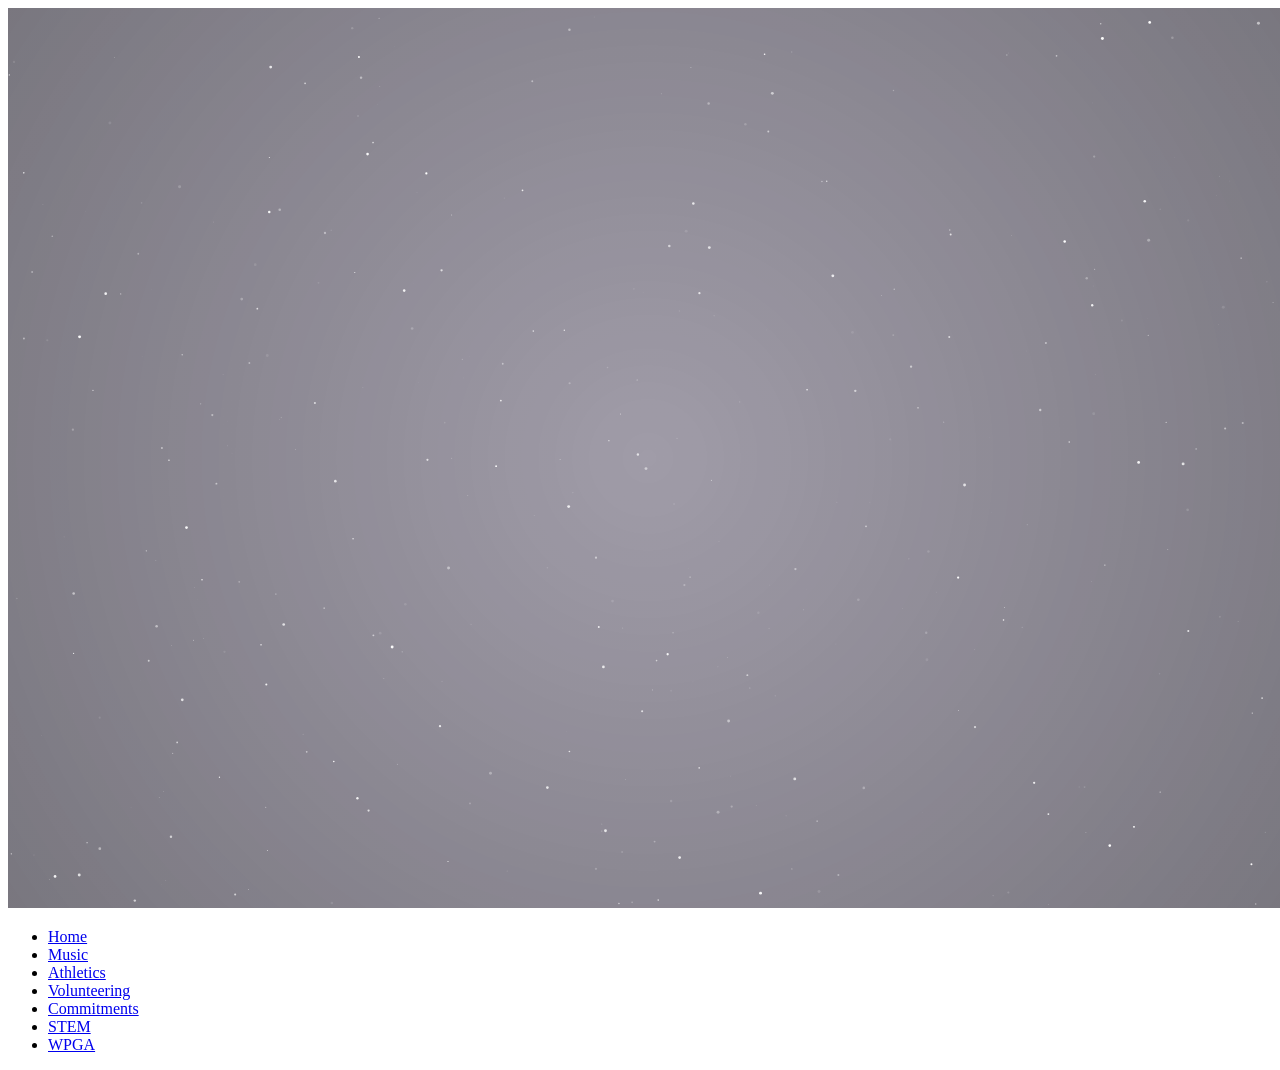
==== commit 012eb8dd: "Add files via upload" ====
--- a/index.html
+++ b/index.html
@@ -4,12 +4,12 @@
     <meta charset="UTF-8" />
     <meta name="viewport" content="width=device-width, initial-scale=1.0, maximum-scale=1" />
     <title>Portfolio</title>
-    <link rel="icon" type="image/svg+xml" href="/favicon.svg" />
+    <link rel="icon" type="image/svg+xml" href="./favicon.svg" />
     <link rel="preconnect" href="https://fonts.googleapis.com">
     <link rel="preconnect" href="https://fonts.gstatic.com" crossorigin>
     <link href="https://fonts.googleapis.com/css2?family=Inter:wght@400;500;600;700&display=swap" rel="stylesheet">
-    <script type="module" crossorigin src="/assets/index-UcM-Pgs3.js"></script>
-    <link rel="stylesheet" crossorigin href="/assets/index-wXNPvByT.css">
+    <script type="module" crossorigin src="./assets/index-DT4WIgVq.js"></script>
+    <link rel="stylesheet" crossorigin href="./assets/index-D_DqcWm1.css">
   </head>
   <body>
     <div id="root"></div>
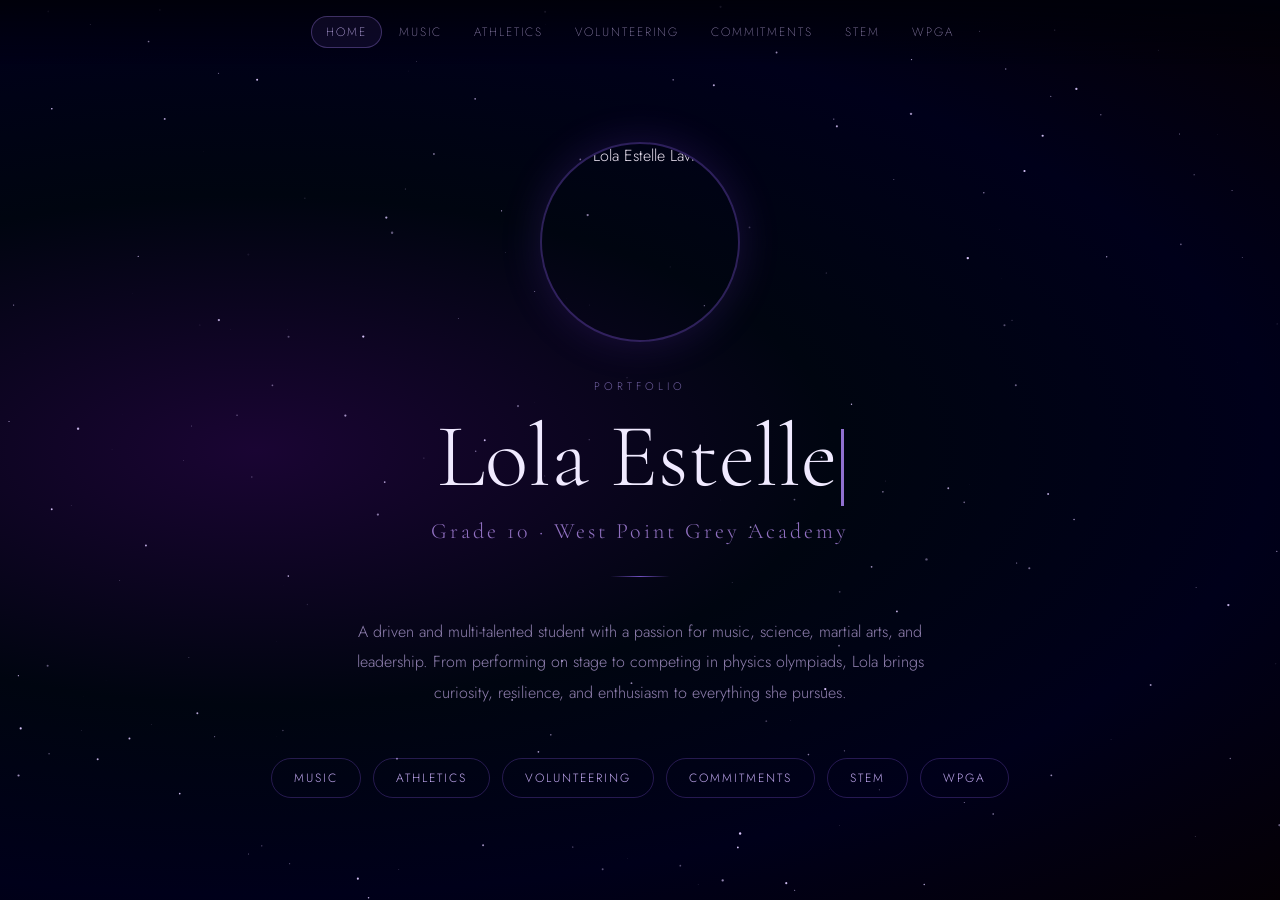
==== commit 0e83e777: "Add files via upload" ====
--- a/index.html
+++ b/index.html
@@ -1,17 +1,67 @@
 <!DOCTYPE html>
 <html lang="en">
-  <head>
-    <meta charset="UTF-8" />
-    <meta name="viewport" content="width=device-width, initial-scale=1.0, maximum-scale=1" />
-    <title>Portfolio</title>
-    <link rel="icon" type="image/svg+xml" href="./favicon.svg" />
-    <link rel="preconnect" href="https://fonts.googleapis.com">
-    <link rel="preconnect" href="https://fonts.gstatic.com" crossorigin>
-    <link href="https://fonts.googleapis.com/css2?family=Inter:wght@400;500;600;700&display=swap" rel="stylesheet">
-    <script type="module" crossorigin src="./assets/index-DT4WIgVq.js"></script>
-    <link rel="stylesheet" crossorigin href="./assets/index-D_DqcWm1.css">
-  </head>
-  <body>
-    <div id="root"></div>
-  </body>
+<head>
+  <meta charset="UTF-8">
+  <meta name="viewport" content="width=device-width, initial-scale=1.0">
+  <title>Lola Estelle Lavin — Portfolio</title>
+  <link href="https://fonts.googleapis.com/css2?family=Cormorant+Garamond:wght@300;400;600&family=Jost:wght@200;300;400&display=swap" rel="stylesheet">
+  <style>
+    *{margin:0;padding:0;box-sizing:border-box;}
+    body{min-height:100vh;background:radial-gradient(ellipse at 20% 50%,#1a0533 0%,#000510 40%,#00001a 70%,#050005 100%);color:#e8e0f0;font-family:"Jost",sans-serif;font-weight:300;}
+    canvas{position:fixed;top:0;left:0;width:100%;height:100%;pointer-events:none;z-index:0;}
+    nav{position:fixed;top:0;left:0;right:0;z-index:100;display:flex;justify-content:center;flex-wrap:wrap;gap:2px;padding:16px;background:linear-gradient(to bottom,rgba(0,0,10,0.97),transparent);}
+    nav a{color:#a090c0;text-decoration:none;font-family:"Jost",sans-serif;font-weight:200;font-size:12px;letter-spacing:2px;text-transform:uppercase;padding:6px 14px;border:1px solid transparent;border-radius:20px;transition:all 0.3s ease;}
+    nav a:hover,nav a.active{color:#d4beff;border-color:rgba(180,140,255,0.3);background:rgba(120,80,200,0.1);}
+    .page{position:relative;z-index:1;min-height:100vh;display:flex;flex-direction:column;align-items:center;justify-content:center;padding:120px 40px 80px;max-width:1000px;margin:0 auto;text-align:center;}
+    .page-label{font-size:11px;letter-spacing:4px;text-transform:uppercase;color:#7060a0;margin-bottom:16px;}
+    h1{font-family:"Cormorant Garamond",serif;font-weight:300;font-size:clamp(48px,9vw,90px);color:#f0eaff;line-height:1.05;margin-bottom:12px;}
+    .subtitle-name{font-family:"Cormorant Garamond",serif;font-size:clamp(16px,2vw,22px);color:#9070c0;letter-spacing:3px;margin-bottom:32px;}
+    .divider{width:60px;height:1px;background:linear-gradient(to right,transparent,#7050c0,transparent);margin:0 auto 40px;}
+    .bio{font-size:16px;color:#9080b0;line-height:1.9;max-width:620px;margin-bottom:50px;}
+    .hero-photo{width:200px;height:200px;border-radius:50%;object-fit:cover;object-position:top;border:2px solid rgba(150,100,255,0.3);margin-bottom:36px;box-shadow:0 0 40px rgba(120,60,220,0.2);}
+    .cursor{display:inline-block;width:3px;height:0.85em;background:#9070d0;margin-left:4px;vertical-align:middle;animation:blink 1s step-end infinite;}
+    @keyframes blink{0%,100%{opacity:1}50%{opacity:0}}
+    .nav-links{display:flex;flex-wrap:wrap;justify-content:center;gap:12px;}
+    .nav-links a{color:#c0a8f0;text-decoration:none;font-size:12px;letter-spacing:2px;text-transform:uppercase;padding:10px 22px;border:1px solid rgba(150,100,255,0.25);border-radius:30px;transition:all 0.3s ease;}
+    .nav-links a:hover{background:rgba(100,60,180,0.2);border-color:rgba(180,140,255,0.5);color:#e0d0ff;}
+  </style>
+</head>
+<body>
+  <canvas id="stars"></canvas>
+  <nav>
+    <a href="index.html" class="active">Home</a>
+    <a href="music.html">Music</a>
+    <a href="athletics.html">Athletics</a>
+    <a href="volunteering.html">Volunteering</a>
+    <a href="commitments.html">Commitments</a>
+    <a href="stem.html">STEM</a>
+    <a href="wpga.html">WPGA</a>
+  </nav>
+  <div class="page">
+    <img src="Lola-wpga-grade10-2026.jpg" alt="Lola Estelle Lavin" class="hero-photo">
+    <p class="page-label">Portfolio</p>
+    <h1 id="title"><span class="cursor"></span></h1>
+    <p class="subtitle-name">Grade 10 · West Point Grey Academy</p>
+    <div class="divider"></div>
+    <p class="bio">A driven and multi-talented student with a passion for music, science, martial arts, and leadership. From performing on stage to competing in physics olympiads, Lola brings curiosity, resilience, and enthusiasm to everything she pursues.</p>
+    <div class="nav-links">
+      <a href="music.html">Music</a>
+      <a href="athletics.html">Athletics</a>
+      <a href="volunteering.html">Volunteering</a>
+      <a href="commitments.html">Commitments</a>
+      <a href="stem.html">STEM</a>
+      <a href="wpga.html">WPGA</a>
+    </div>
+  </div>
+  <script>
+    const c=document.getElementById("stars"),ctx=c.getContext("2d");let stars=[];
+    function resize(){c.width=innerWidth;c.height=innerHeight;}
+    function init(){stars=[];for(let i=0;i<200;i++)stars.push({x:Math.random()*c.width,y:Math.random()*c.height,r:Math.random()*1.2,o:Math.random(),s:Math.random()*0.005+0.001});}
+    function draw(){ctx.clearRect(0,0,c.width,c.height);stars.forEach(s=>{s.o+=s.s;if(s.o>1||s.o<0)s.s*=-1;ctx.beginPath();ctx.arc(s.x,s.y,s.r,0,Math.PI*2);ctx.fillStyle=`rgba(220,200,255,${s.o})`;ctx.fill();});requestAnimationFrame(draw);}
+    resize();init();draw();window.addEventListener("resize",()=>{resize();init();});
+    const text="Lola Estelle Lavin",el=document.getElementById("title");let i=0;
+    function type(){if(i<text.length){el.innerHTML=text.slice(0,++i)+'<span class="cursor"></span>';setTimeout(type,80);}}
+    setTimeout(type,400);
+  </script>
+</body>
 </html>
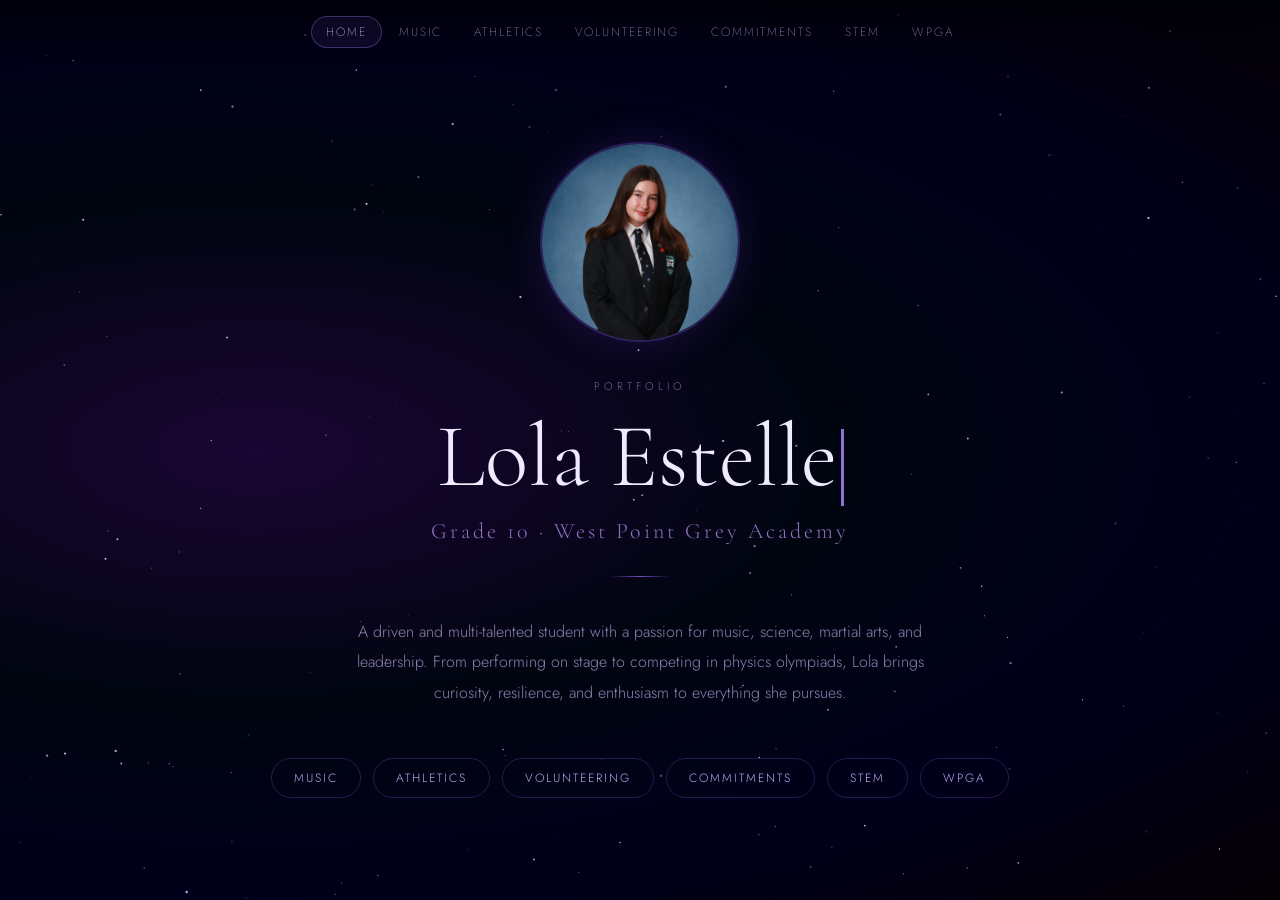
==== commit 3c7db791: "Update index.html" ====
--- a/index.html
+++ b/index.html
@@ -38,7 +38,7 @@
     <a href="wpga.html">WPGA</a>
   </nav>
   <div class="page">
-    <img src="Lola-wpga-grade10-2026.jpg" alt="Lola Estelle Lavin" class="hero-photo">
+    <img src="lola-portrait.jpg" alt="Lola Estelle Lavin" class="hero-photo">
     <p class="page-label">Portfolio</p>
     <h1 id="title"><span class="cursor"></span></h1>
     <p class="subtitle-name">Grade 10 · West Point Grey Academy</p>
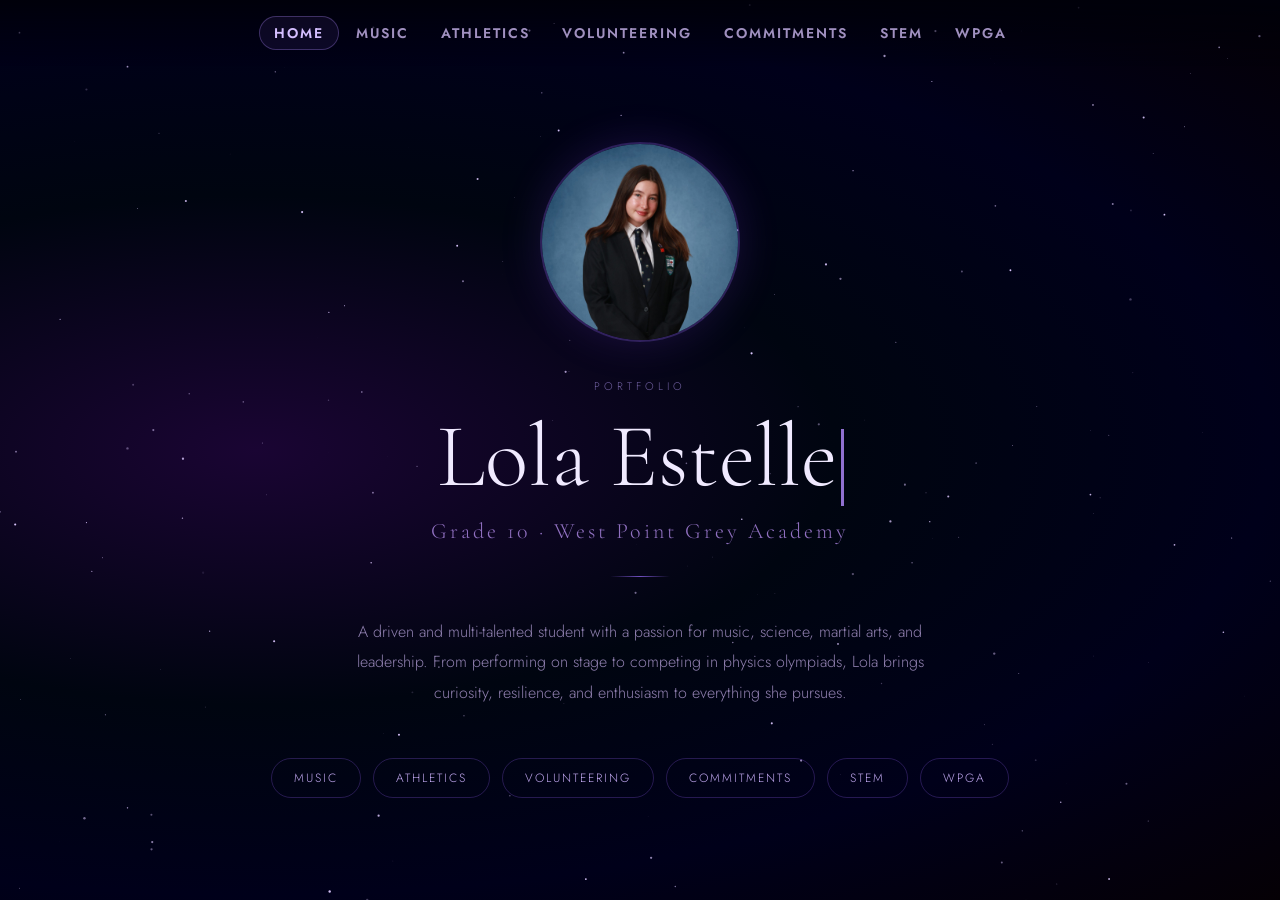
==== commit 2e5a0706: "Add files via upload" ====
--- a/index.html
+++ b/index.html
@@ -10,7 +10,7 @@
     body{min-height:100vh;background:radial-gradient(ellipse at 20% 50%,#1a0533 0%,#000510 40%,#00001a 70%,#050005 100%);color:#e8e0f0;font-family:"Jost",sans-serif;font-weight:300;}
     canvas{position:fixed;top:0;left:0;width:100%;height:100%;pointer-events:none;z-index:0;}
     nav{position:fixed;top:0;left:0;right:0;z-index:100;display:flex;justify-content:center;flex-wrap:wrap;gap:2px;padding:16px;background:linear-gradient(to bottom,rgba(0,0,10,0.97),transparent);}
-    nav a{color:#a090c0;text-decoration:none;font-family:"Jost",sans-serif;font-weight:200;font-size:12px;letter-spacing:2px;text-transform:uppercase;padding:6px 14px;border:1px solid transparent;border-radius:20px;transition:all 0.3s ease;}
+    nav a{color:#a090c0;text-decoration:none;font-family:"Jost",sans-serif;font-weight:600;font-size:14px;letter-spacing:2px;text-transform:uppercase;padding:6px 14px;border:1px solid transparent;border-radius:20px;transition:all 0.3s ease;}
     nav a:hover,nav a.active{color:#d4beff;border-color:rgba(180,140,255,0.3);background:rgba(120,80,200,0.1);}
     .page{position:relative;z-index:1;min-height:100vh;display:flex;flex-direction:column;align-items:center;justify-content:center;padding:120px 40px 80px;max-width:1000px;margin:0 auto;text-align:center;}
     .page-label{font-size:11px;letter-spacing:4px;text-transform:uppercase;color:#7060a0;margin-bottom:16px;}
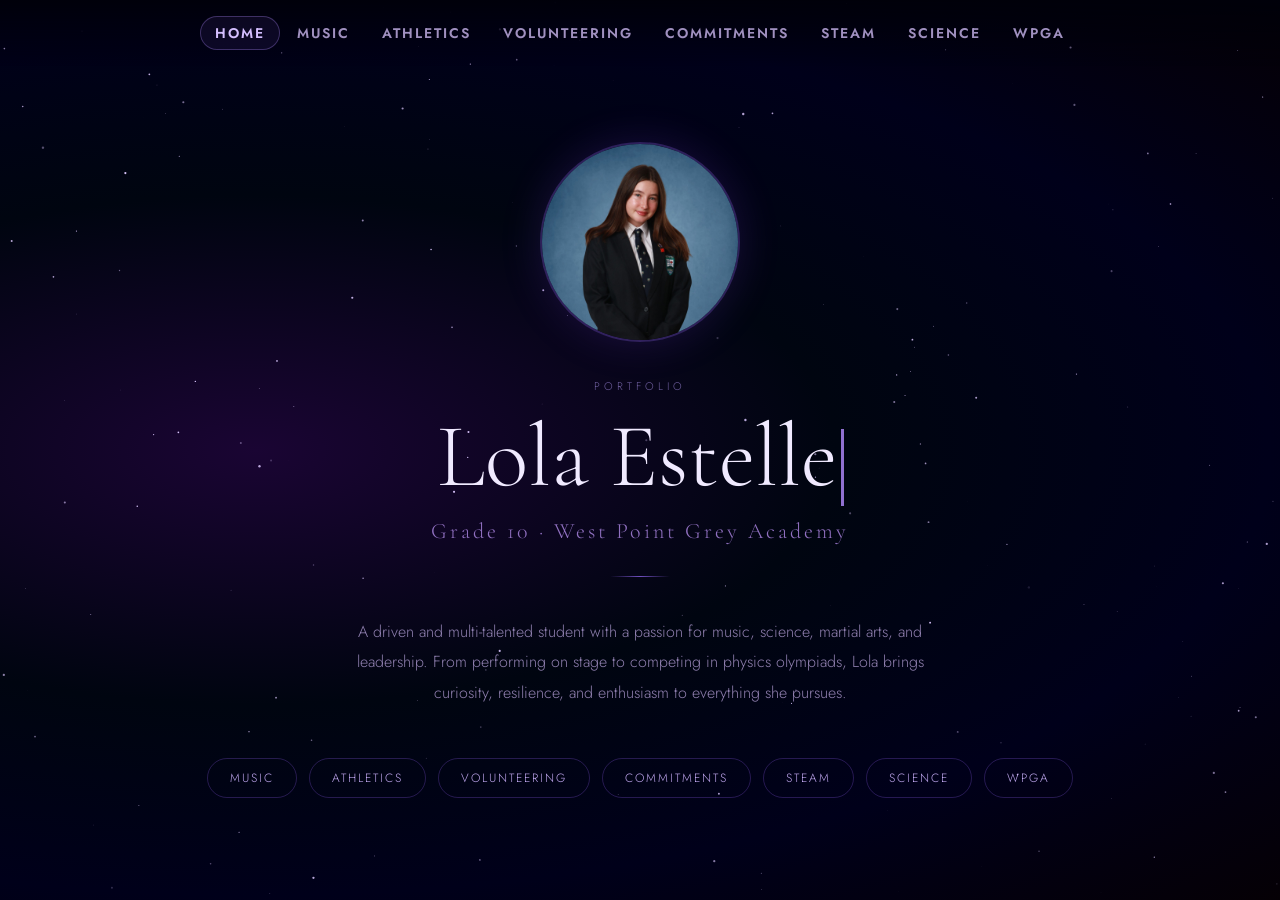
==== commit d4fefa38: "Add files via upload" ====
--- a/index.html
+++ b/index.html
@@ -34,7 +34,8 @@
     <a href="athletics.html">Athletics</a>
     <a href="volunteering.html">Volunteering</a>
     <a href="commitments.html">Commitments</a>
-    <a href="stem.html">STEM</a>
+    <a href="stem.html">STEAM</a>
+    <a href="science.html">Science</a>
     <a href="wpga.html">WPGA</a>
   </nav>
   <div class="page">
@@ -49,8 +50,9 @@
       <a href="athletics.html">Athletics</a>
       <a href="volunteering.html">Volunteering</a>
       <a href="commitments.html">Commitments</a>
-      <a href="stem.html">STEM</a>
-      <a href="wpga.html">WPGA</a>
+      <a href="stem.html">STEAM</a>
+      <a href="science.html">Science</a>
+    <a href="wpga.html">WPGA</a>
     </div>
   </div>
   <script>
